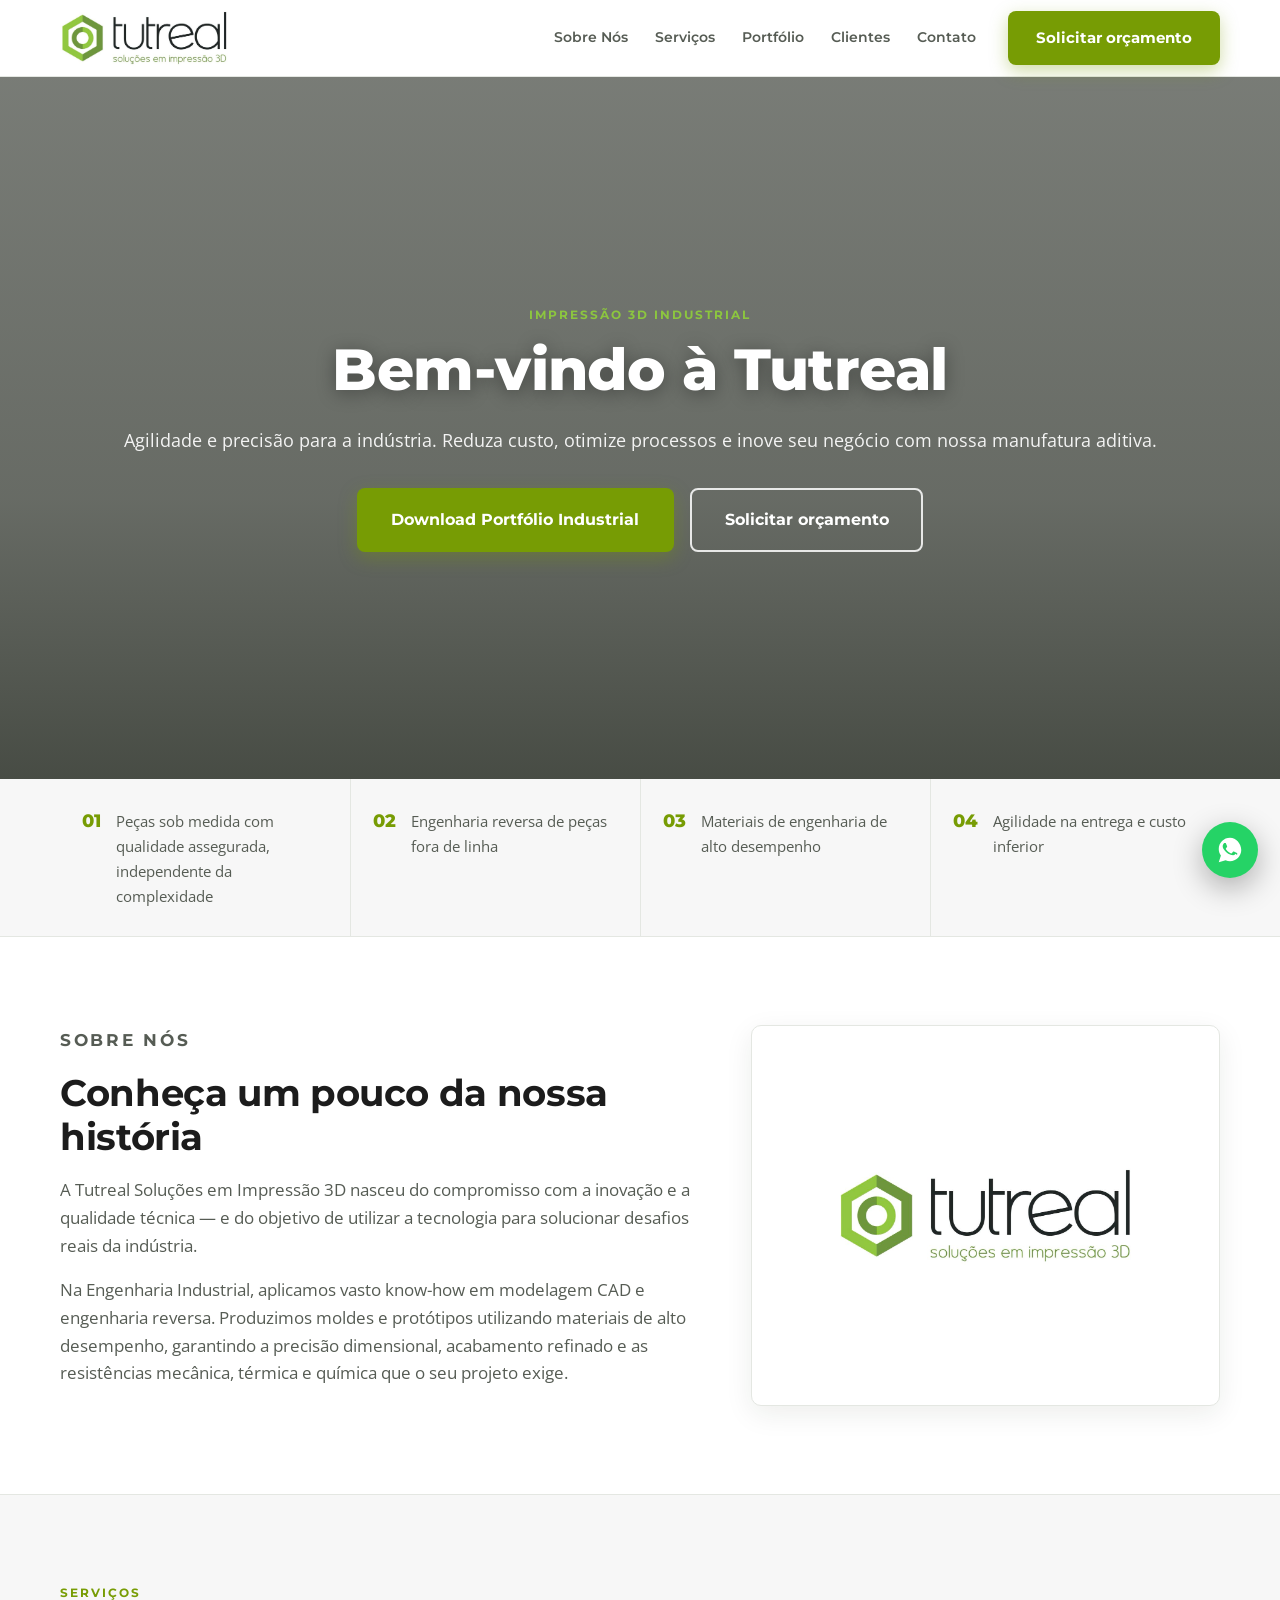
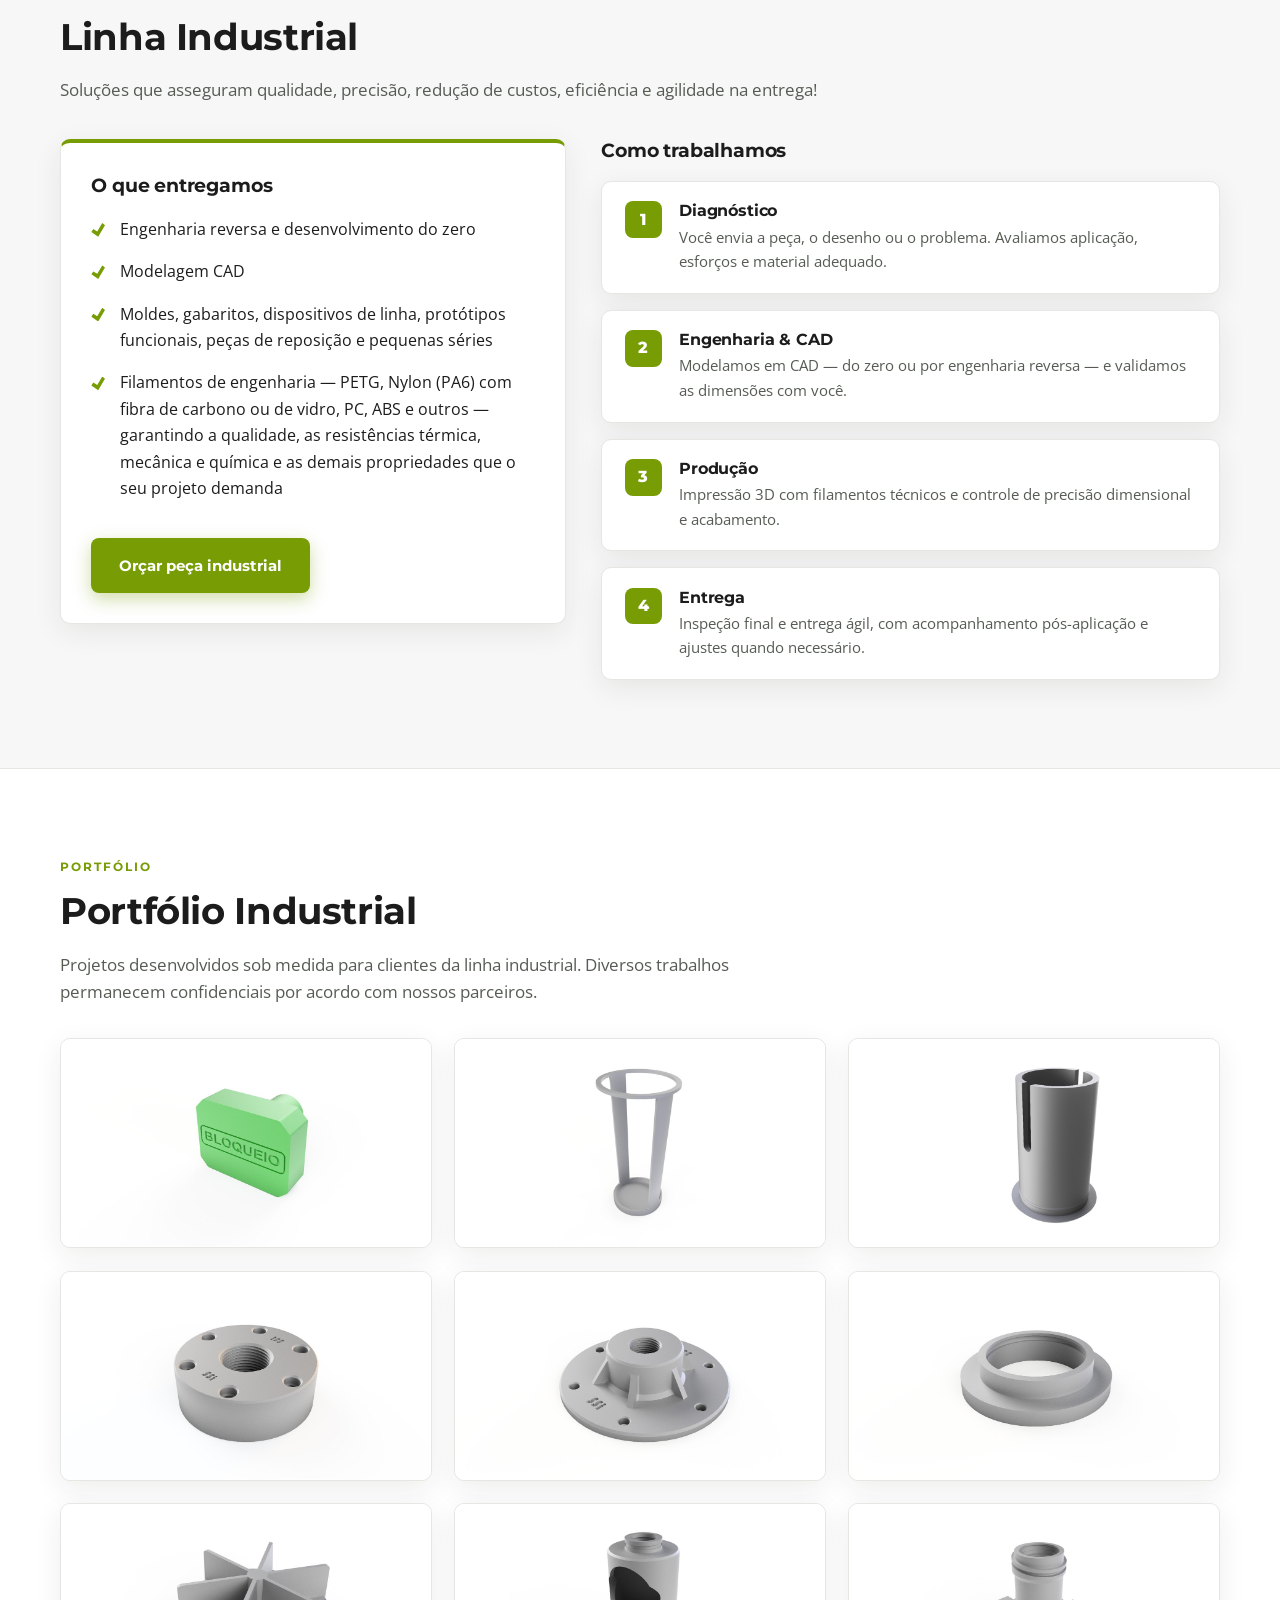
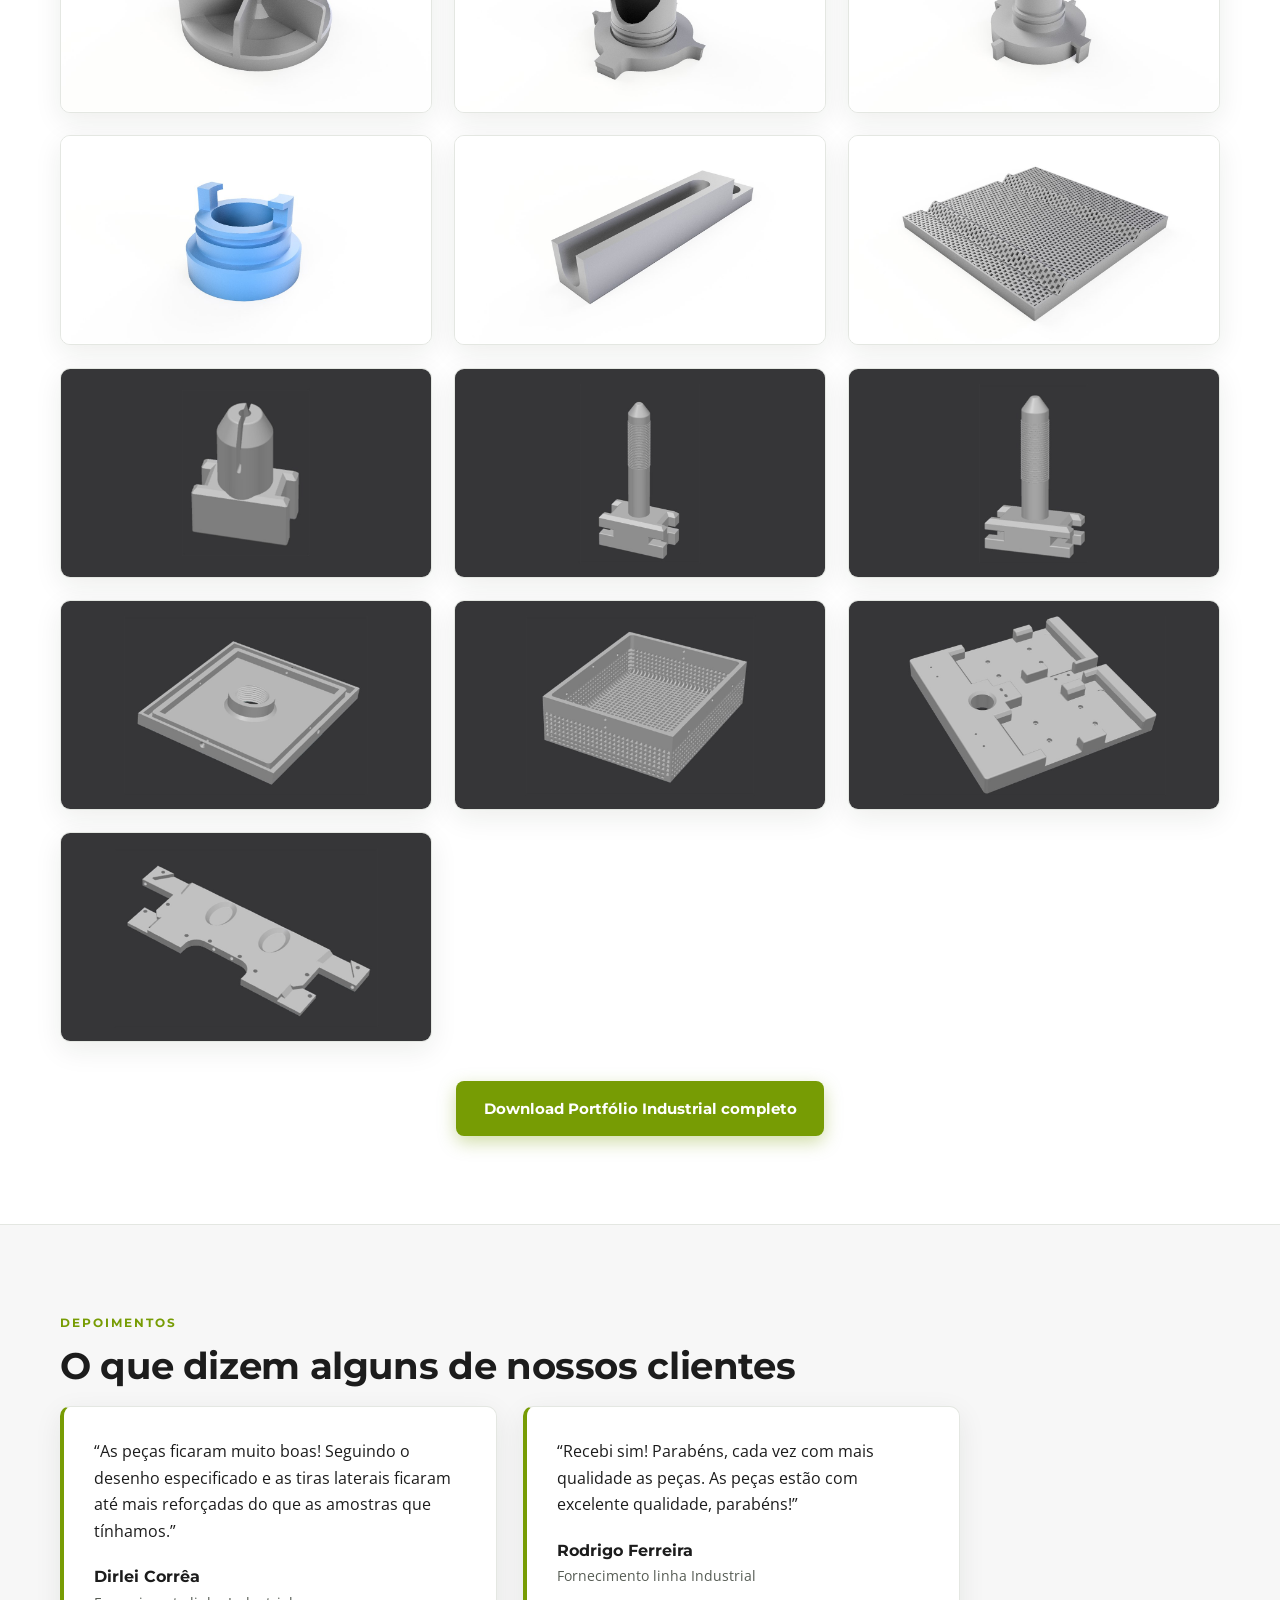
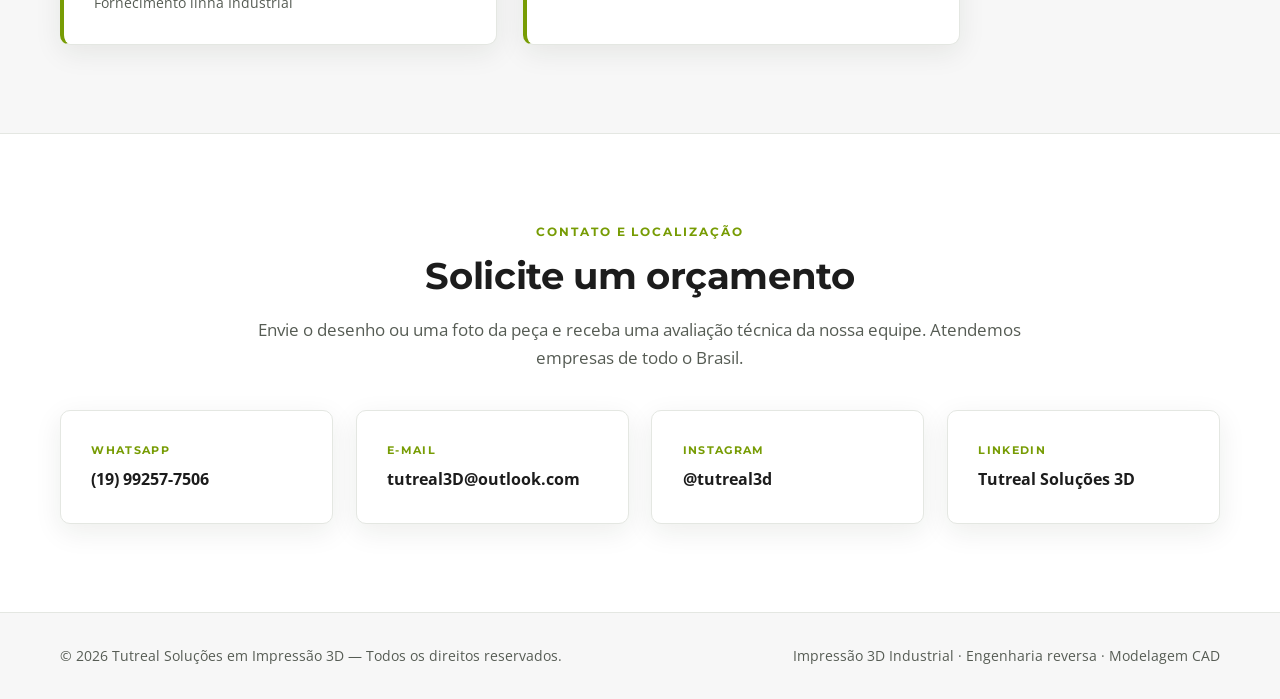
==== index.html @ 65551ccc "Site Tutreal - Impressao 3D Industrial Co-Authored-By: Claude Fable 5 <noreply@anthropic.com>" ====
<!DOCTYPE html>
<html lang="pt-BR">
<head>
  <meta charset="UTF-8">
  <meta name="viewport" content="width=device-width, initial-scale=1.0">
  <title>Tutreal — Soluções em Impressão 3D Industrial | Moldes, Protótipos e Engenharia Reversa</title>
  <meta name="description" content="Impressão 3D industrial de precisão: engenharia reversa, modelagem CAD, moldes e peças sob medida em materiais de alto desempenho. Qualidade, precisão, redução de custos, eficiência e agilidade na entrega.">
  <meta property="og:title" content="Tutreal — Soluções em Impressão 3D Industrial">
  <meta property="og:description" content="Engenharia reversa, modelagem CAD, moldes e peças técnicas sob medida em materiais de alto desempenho.">
  <meta property="og:type" content="website">
  <meta property="og:url" content="https://www.tutreal3d.com.br/">
  <link rel="preconnect" href="https://fonts.googleapis.com">
  <link rel="preconnect" href="https://fonts.gstatic.com" crossorigin>
  <link href="https://fonts.googleapis.com/css2?family=Montserrat:wght@500;600;700;800&family=Open+Sans:wght@400;500;600&display=swap" rel="stylesheet">
  <link rel="stylesheet" href="assets/css/style.css">
  <link rel="icon" type="image/svg+xml" href="assets/img/favicon.svg">
</head>
<body>

<header class="topbar" id="topo">
  <div class="container topbar-inner">
    <a href="#topo" class="brand" aria-label="Tutreal — início">
      <img class="brand-logo" src="assets/img/logo-tutreal-topo.jpg" alt="Tutreal — soluções em impressão 3D">
    </a>
    <nav class="nav" id="nav">
      <a href="#sobre">Sobre Nós</a>
      <a href="#servicos">Serviços</a>
      <a href="#portfolio">Portfólio</a>
      <a href="#depoimentos">Clientes</a>
      <a href="#contato">Contato</a>
    </nav>
    <a class="btn btn-accent topbar-cta" href="https://wa.me/5519992577506?text=Ol%C3%A1%2C%20vim%20pelo%20site%20da%20Tutreal%20e%20gostaria%20de%20um%20or%C3%A7amento%20para%20a%20linha%20industrial." target="_blank" rel="noopener">Solicitar orçamento</a>
    <button class="nav-toggle" id="navToggle" aria-label="Abrir menu"><span></span><span></span><span></span></button>
  </div>
</header>

<main>
  <!-- HERO com vídeo da impressora -->
  <section class="hero">
    <video class="hero-video" autoplay muted loop playsinline poster="">
      <source src="assets/video/impressora-3d.mp4" type="video/mp4">
    </video>
    <div class="hero-overlay"></div>
    <div class="container hero-content">
      <p class="eyebrow eyebrow-light">Impressão 3D Industrial</p>
      <h1>Bem-vindo à Tutreal</h1>
      <p class="lead lead-light">Agilidade e precisão para a indústria. Reduza custo, otimize processos e inove seu negócio com nossa manufatura aditiva.</p>
      <div class="hero-actions">
        <a class="btn btn-accent btn-lg" href="https://drive.google.com/file/d/17jAqUg_Wu3EEH11DgJoUwJnHV3_WI6jH/view" target="_blank" rel="noopener">Download Portfólio Industrial</a>
        <a class="btn btn-outline-light btn-lg" href="https://wa.me/5519992577506?text=Ol%C3%A1%2C%20vim%20pelo%20site%20da%20Tutreal%20e%20gostaria%20de%20um%20or%C3%A7amento%20para%20a%20linha%20industrial." target="_blank" rel="noopener">Solicitar orçamento</a>
      </div>
    </div>
  </section>

  <!-- FAIXA DE DIFERENCIAIS -->
  <section class="strip">
    <div class="container strip-grid">
      <div class="strip-item"><span class="strip-num">01</span><p>Peças sob medida com qualidade assegurada, independente da complexidade</p></div>
      <div class="strip-item"><span class="strip-num">02</span><p>Engenharia reversa de peças fora de linha</p></div>
      <div class="strip-item"><span class="strip-num">03</span><p>Materiais de engenharia de alto desempenho</p></div>
      <div class="strip-item"><span class="strip-num">04</span><p>Agilidade na entrega e custo inferior</p></div>
    </div>
  </section>

  <!-- SOBRE -->
  <section class="section" id="sobre">
    <div class="container about-grid">
      <div>
        <p class="eyebrow">Sobre Nós</p>
        <h2>Conheça um pouco da nossa história</h2>
        <p>A Tutreal Soluções em Impressão 3D nasceu do compromisso com a inovação e a qualidade técnica — e do objetivo de utilizar a tecnologia para solucionar desafios reais da indústria.</p>
        <p>Na Engenharia Industrial, aplicamos vasto know-how em modelagem CAD e engenharia reversa. Produzimos moldes e protótipos utilizando materiais de alto desempenho, garantindo a precisão dimensional, acabamento refinado e as resistências mecânica, térmica e química que o seu projeto exige.</p>
      </div>
      <div class="about-logo">
        <img src="assets/img/logo-tutreal.jpg" alt="Logotipo Tutreal — soluções em impressão 3D">
      </div>
    </div>
  </section>

  <!-- SERVIÇOS -->
  <section class="section section-alt" id="servicos">
    <div class="container">
      <p class="eyebrow">Serviços</p>
      <h2>Linha Industrial</h2>
      <p class="section-note">Soluções que asseguram qualidade, precisão, redução de custos, eficiência e agilidade na entrega!</p>
      <div class="services-grid">
        <article class="card">
          <h3>O que entregamos</h3>
          <ul class="check-list">
            <li>Engenharia reversa e desenvolvimento do zero</li>
            <li>Modelagem CAD</li>
            <li>Moldes, gabaritos, dispositivos de linha, protótipos funcionais, peças de reposição e pequenas séries</li>
            <li>Filamentos de engenharia — PETG, Nylon (PA6) com fibra de carbono ou de vidro, PC, ABS e outros — garantindo a qualidade, as resistências térmica, mecânica e química e as demais propriedades que o seu projeto demanda</li>
          </ul>
          <a class="btn btn-accent" href="https://wa.me/5519992577506?text=Ol%C3%A1%2C%20preciso%20de%20uma%20pe%C3%A7a%20t%C3%A9cnica%20para%20a%20ind%C3%BAstria." target="_blank" rel="noopener">Orçar peça industrial</a>
        </article>
        <div class="steps-col">
          <h3 class="steps-title">Como trabalhamos</h3>
          <ol class="steps">
            <li><span>1</span><div><h4>Diagnóstico</h4><p>Você envia a peça, o desenho ou o problema. Avaliamos aplicação, esforços e material adequado.</p></div></li>
            <li><span>2</span><div><h4>Engenharia &amp; CAD</h4><p>Modelamos em CAD — do zero ou por engenharia reversa — e validamos as dimensões com você.</p></div></li>
            <li><span>3</span><div><h4>Produção</h4><p>Impressão 3D com filamentos técnicos e controle de precisão dimensional e acabamento.</p></div></li>
            <li><span>4</span><div><h4>Entrega</h4><p>Inspeção final e entrega ágil, com acompanhamento pós-aplicação e ajustes quando necessário.</p></div></li>
          </ol>
        </div>
      </div>
    </div>
  </section>

  <!-- PORTFÓLIO -->
  <section class="section" id="portfolio">
    <div class="container">
      <p class="eyebrow">Portfólio</p>
      <h2>Portfólio Industrial</h2>
      <p class="section-note">Projetos desenvolvidos sob medida para clientes da linha industrial. Diversos trabalhos permanecem confidenciais por acordo com nossos parceiros.</p>
      <div class="gallery">
        <figure><img src="assets/img/peca-industrial-01.jpg" alt="Peça de bloqueio industrial produzida em impressão 3D"></figure>
        <figure><img src="assets/img/peca-industrial-02.jpg" alt="Coletor tubular produzido em impressão 3D"></figure>
        <figure><img src="assets/img/peca-industrial-03.jpg" alt="Isolante elétrico cilíndrico produzido em impressão 3D"></figure>
        <figure><img src="assets/img/peca-industrial-04.jpg" alt="Suporte flangeado com furação produzido em impressão 3D"></figure>
        <figure><img src="assets/img/peca-industrial-05.jpg" alt="Suporte flangeado com reforços estruturais produzido em impressão 3D"></figure>
        <figure><img src="assets/img/peca-industrial-06.jpg" alt="Bucha flangeada produzida em impressão 3D"></figure>
        <figure><img src="assets/img/peca-industrial-07.jpg" alt="Rotor de seis pás produzido em impressão 3D"></figure>
        <figure><img src="assets/img/peca-industrial-08.jpg" alt="Corpo cilíndrico com janela técnica produzido em impressão 3D"></figure>
        <figure><img src="assets/img/peca-industrial-09.jpg" alt="Adaptador com travas de encaixe produzido em impressão 3D"></figure>
        <figure><img src="assets/img/peca-industrial-10.jpg" alt="Adaptador com travas de encaixe em cor personalizada produzido em impressão 3D"></figure>
        <figure><img src="assets/img/peca-industrial-11.jpg" alt="Suporte de sensor com rasgo oblongo produzido em impressão 3D"></figure>
        <figure><img src="assets/img/peca-industrial-12.jpg" alt="Molde de grelha perfurada produzido em impressão 3D"></figure>
        <figure><img src="assets/img/peca-industrial-13.jpg" alt="Pino guia com base de encaixe produzido em impressão 3D"></figure>
        <figure><img src="assets/img/peca-industrial-14.jpg" alt="Pino roscado com base de fixação produzido em impressão 3D"></figure>
        <figure><img src="assets/img/peca-industrial-15.jpg" alt="Pino roscado compacto com base de fixação produzido em impressão 3D"></figure>
        <figure><img src="assets/img/peca-industrial-16.jpg" alt="Molde de caixa com bocal roscado central produzido em impressão 3D"></figure>
        <figure><img src="assets/img/peca-industrial-17.jpg" alt="Caixa técnica perfurada produzida em impressão 3D"></figure>
        <figure><img src="assets/img/peca-industrial-18.jpg" alt="Base técnica com furações e rebaixos produzida em impressão 3D"></figure>
        <figure><img src="assets/img/peca-industrial-19.jpg" alt="Placa de molde com cavidades produzida em impressão 3D"></figure>
      </div>
      <div class="portfolio-cta">
        <a class="btn btn-accent" href="https://drive.google.com/file/d/17jAqUg_Wu3EEH11DgJoUwJnHV3_WI6jH/view" target="_blank" rel="noopener">Download Portfólio Industrial completo</a>
      </div>
    </div>
  </section>

  <!-- DEPOIMENTOS -->
  <section class="section section-alt" id="depoimentos">
    <div class="container">
      <p class="eyebrow">Depoimentos</p>
      <h2>O que dizem alguns de nossos clientes</h2>
      <div class="quotes">
        <blockquote class="card">
          <p>“As peças ficaram muito boas! Seguindo o desenho especificado e as tiras laterais ficaram até mais reforçadas do que as amostras que tínhamos.”</p>
          <footer><strong>Dirlei Corrêa</strong><span>Fornecimento linha Industrial</span></footer>
        </blockquote>
        <blockquote class="card">
          <p>“Recebi sim! Parabéns, cada vez com mais qualidade as peças. As peças estão com excelente qualidade, parabéns!”</p>
          <footer><strong>Rodrigo Ferreira</strong><span>Fornecimento linha Industrial</span></footer>
        </blockquote>
      </div>
    </div>
  </section>

  <!-- CONTATO -->
  <section class="section section-contact" id="contato">
    <div class="container">
      <p class="eyebrow">Contato e Localização</p>
      <h2>Solicite um orçamento</h2>
      <p class="section-note">Envie o desenho ou uma foto da peça e receba uma avaliação técnica da nossa equipe. Atendemos empresas de todo o Brasil.</p>
      <div class="contact-grid">
        <a class="contact-card card" href="https://wa.me/5519992577506?text=Ol%C3%A1%2C%20vim%20pelo%20site%20da%20Tutreal%20e%20gostaria%20de%20um%20or%C3%A7amento." target="_blank" rel="noopener">
          <span class="contact-label">WhatsApp</span>
          <strong>(19) 99257-7506</strong>
        </a>
        <a class="contact-card card" href="mailto:tutreal3D@outlook.com">
          <span class="contact-label">E-mail</span>
          <strong>tutreal3D@outlook.com</strong>
        </a>
        <a class="contact-card card" href="https://www.instagram.com/tutreal3d" target="_blank" rel="noopener">
          <span class="contact-label">Instagram</span>
          <strong>@tutreal3d</strong>
        </a>
        <a class="contact-card card" href="https://www.linkedin.com/company/107644972/" target="_blank" rel="noopener">
          <span class="contact-label">LinkedIn</span>
          <strong>Tutreal Soluções 3D</strong>
        </a>
      </div>
    </div>
  </section>
</main>

<footer class="footer">
  <div class="container footer-inner">
    <p>© <span id="year"></span> Tutreal Soluções em Impressão 3D — Todos os direitos reservados.</p>
    <p>Impressão 3D Industrial · Engenharia reversa · Modelagem CAD</p>
  </div>
</footer>

<a class="wa-float" href="https://wa.me/5519992577506?text=Ol%C3%A1%2C%20vim%20pelo%20site%20da%20Tutreal%20e%20gostaria%20de%20um%20or%C3%A7amento." target="_blank" rel="noopener" aria-label="Conversar no WhatsApp">
  <svg viewBox="0 0 32 32" aria-hidden="true"><path d="M16 3C9.4 3 4 8.3 4 14.9c0 2.6.8 5 2.3 7L4 29l7.3-2.2c1.5.8 3.1 1.2 4.7 1.2 6.6 0 12-5.3 12-11.9S22.6 3 16 3zm5.9 16.9c-.3.8-1.5 1.5-2.4 1.6-.6.1-1.4.2-4.1-.9-3.4-1.4-5.6-4.9-5.8-5.1-.2-.2-1.4-1.9-1.4-3.6s.9-2.5 1.2-2.9c.3-.3.7-.4.9-.4h.7c.2 0 .5-.1.8.6l1.1 2.7c.1.2.2.4 0 .7l-.5.7-.6.7c-.2.2-.4.4-.2.8.2.4 1 1.7 2.2 2.7 1.5 1.4 2.8 1.8 3.2 2 .4.2.6.2.9-.1l1.3-1.5c.3-.4.6-.3.9-.2l2.8 1.3c.4.2.7.3.8.5.1.2.1.9-.2 1.7z" fill="currentColor"/></svg>
</a>

<script>
  // Fallback para navegadores que bloqueiam ou atrasam o autoplay do vídeo de fundo
  (() => {
    const v = document.querySelector('.hero-video');
    if (!v) return;
    const tryPlay = () => { if (v.paused) v.play().catch(() => {}); };
    tryPlay();
    v.addEventListener('loadeddata', tryPlay);
    document.addEventListener('click', tryPlay, { once: true });
    document.addEventListener('scroll', tryPlay, { once: true });
  })();
</script>
<script src="assets/js/main.js"></script>
</body>
</html>
---- assets/css/style.css ----
/* ===== Tutreal — identidade clara, fiel ao site original ===== */
:root {
  --bg: #ffffff;
  --surface: #f7f7f7;
  --line: #e4e7e2;
  --text: #1c1c1c;
  --muted: #565c54;
  --accent: #779c04;
  --accent-strong: #8cc63f;
  --accent-dark: #5c7a03;
  --accent-ink: #ffffff;
  --radius: 10px;
  --shadow: 0 8px 28px rgba(28, 40, 10, 0.08);
  --font-head: "Montserrat", system-ui, sans-serif;
  --font-body: "Open Sans", system-ui, sans-serif;
}

* { margin: 0; padding: 0; box-sizing: border-box; }
html { scroll-behavior: smooth; }
body {
  font-family: var(--font-body);
  background: var(--bg);
  color: var(--text);
  line-height: 1.65;
  -webkit-font-smoothing: antialiased;
}
img { max-width: 100%; display: block; }
a { color: inherit; text-decoration: none; }

.container { width: min(1160px, 92%); margin: 0 auto; }

h1, h2, h3, h4 { font-family: var(--font-head); line-height: 1.18; letter-spacing: -0.01em; }
h1 { font-size: clamp(2.3rem, 5vw, 3.6rem); font-weight: 800; }
h2 { font-size: clamp(1.6rem, 3vw, 2.3rem); font-weight: 700; margin-bottom: 0.5em; }
h3 { font-size: 1.2rem; font-weight: 700; }
h4 { font-size: 1.02rem; font-weight: 700; }

.eyebrow {
  font-family: var(--font-head);
  text-transform: uppercase;
  letter-spacing: 0.16em;
  font-size: 0.78rem;
  font-weight: 700;
  color: var(--accent);
  margin-bottom: 0.9em;
}
.eyebrow-light { color: var(--accent-strong); }
.lead { font-size: 1.15rem; color: var(--muted); margin: 1.1em 0 1.8em; max-width: 36em; }
.lead-light { color: rgba(255, 255, 255, 0.92); margin-inline: auto; max-width: none; }
.section-note { color: var(--muted); max-width: 46em; margin-bottom: 2rem; font-size: 1.05rem; }

/* ===== Botões ===== */
.btn {
  display: inline-block;
  font-family: var(--font-head);
  font-weight: 700;
  font-size: 0.95rem;
  padding: 0.85em 1.7em;
  border-radius: 8px;
  border: 2px solid transparent;
  transition: transform 0.15s ease, background 0.2s ease, border-color 0.2s ease, box-shadow 0.2s ease;
}
.btn:hover { transform: translateY(-2px); }
.btn-lg { font-size: 1.02rem; padding: 1em 2em; }
.btn-accent { background: var(--accent); color: var(--accent-ink); box-shadow: 0 6px 18px rgba(119, 156, 4, 0.35); }
.btn-accent:hover { background: var(--accent-dark); }
.btn-outline-light { border-color: rgba(255, 255, 255, 0.85); color: #fff; }
.btn-outline-light:hover { background: rgba(255, 255, 255, 0.14); }

/* ===== Topbar ===== */
.topbar {
  position: sticky; top: 0; z-index: 50;
  background: rgba(255, 255, 255, 0.96);
  backdrop-filter: blur(10px);
  border-bottom: 1px solid var(--line);
}
.topbar-inner { display: flex; align-items: center; gap: 2rem; height: 76px; }
.brand { display: flex; align-items: center; }
.brand-logo { height: 56px; width: auto; }
.nav { display: flex; gap: 1.7rem; margin-left: auto; }
.nav a {
  font-family: var(--font-head);
  font-size: 0.9rem; font-weight: 600; color: var(--muted);
  transition: color 0.2s ease;
}
.nav a:hover { color: var(--accent); }
.topbar-cta { flex: none; }
.nav-toggle { display: none; }

/* ===== Hero com vídeo ===== */
.hero {
  position: relative;
  min-height: clamp(520px, 78vh, 720px);
  display: grid;
  align-items: center;
  overflow: hidden;
  text-align: center;
  color: #fff;
}
.hero-video {
  position: absolute; inset: 0;
  width: 100%; height: 100%;
  object-fit: cover;
}
.hero-overlay {
  position: absolute; inset: 0;
  background: linear-gradient(180deg, rgba(10, 16, 6, 0.55) 0%, rgba(10, 16, 6, 0.62) 60%, rgba(10, 16, 6, 0.75) 100%);
}
.hero-content { position: relative; z-index: 1; padding: 5rem 0; }
.hero-content h1 { text-shadow: 0 3px 18px rgba(0, 0, 0, 0.35); }
.hero-slogan {
  font-family: var(--font-head);
  font-size: clamp(1.1rem, 2.2vw, 1.45rem);
  font-weight: 600;
  color: var(--accent-strong);
  margin-top: 0.5em;
  text-shadow: 0 2px 12px rgba(0, 0, 0, 0.4);
}
.hero-actions { display: flex; gap: 1rem; flex-wrap: wrap; justify-content: center; margin-top: 0.6rem; }

/* ===== Faixa de diferenciais ===== */
.strip { border-bottom: 1px solid var(--line); background: var(--surface); }
.strip-grid { display: grid; grid-template-columns: repeat(4, 1fr); }
.strip-item {
  padding: 1.7rem 1.4rem; display: flex; gap: 0.9rem; align-items: baseline;
}
.strip-item + .strip-item { border-left: 1px solid var(--line); }
.strip-num { font-family: var(--font-head); font-weight: 800; color: var(--accent); font-size: 1.15rem; }
.strip-item p { font-size: 0.94rem; color: var(--muted); }

/* ===== Seções ===== */
.section { padding: clamp(3.5rem, 7vw, 5.5rem) 0; }
.section-alt { background: var(--surface); border-block: 1px solid var(--line); }

/* ===== Cards ===== */
.card {
  background: #fff; border: 1px solid var(--line);
  border-radius: var(--radius); padding: 1.9rem;
  box-shadow: var(--shadow);
}

/* ===== Sobre ===== */
.about-grid { display: grid; grid-template-columns: 1.15fr 0.85fr; gap: 3.5rem; align-items: center; }
.about-grid p { color: var(--muted); margin-bottom: 1em; max-width: 38em; font-size: 1.05rem; }
.about-logo {
  display: grid; place-items: center; padding: 2.5rem;
  background: #fff; border: 1px solid var(--line);
  border-radius: var(--radius); box-shadow: var(--shadow);
}

/* ===== Serviços ===== */
.services-grid { display: grid; grid-template-columns: 0.9fr 1.1fr; gap: 2.2rem; margin-top: 2.2rem; align-items: start; }
.services-grid .card { border-top: 4px solid var(--accent); }
.services-grid .card h3 { margin-bottom: 0.6em; }
.check-list { list-style: none; margin: 0.6rem 0 0.4rem; }
.check-list li {
  padding: 0.5em 0 0.5em 1.8em; position: relative; font-size: 1rem;
}
.check-list li::before {
  content: ""; position: absolute; left: 0; top: 0.95em;
  width: 0.85em; height: 0.85em;
  background: var(--accent);
  clip-path: polygon(14% 44%, 0 65%, 50% 100%, 100% 16%, 80% 0%, 43% 62%);
}
.services-grid .btn { margin-top: 1.4rem; }

.steps-title { margin-bottom: 1.2rem; }
.steps { list-style: none; display: grid; gap: 1rem; }
.steps li {
  display: flex; gap: 1.1rem; align-items: flex-start;
  background: #fff; border: 1px solid var(--line);
  border-radius: var(--radius); padding: 1.2rem 1.4rem;
  box-shadow: var(--shadow);
}
.steps li span {
  display: inline-grid; place-items: center; flex: none;
  width: 2.3em; height: 2.3em; border-radius: 8px;
  background: var(--accent); color: var(--accent-ink);
  font-family: var(--font-head); font-weight: 800;
}
.steps h4 { margin-bottom: 0.25em; }
.steps p { font-size: 0.93rem; color: var(--muted); }

/* ===== Portfólio ===== */
.gallery { display: grid; grid-template-columns: repeat(3, 1fr); gap: 1.4rem; }
.gallery figure {
  background: #fff; border-radius: var(--radius);
  overflow: hidden; border: 1px solid var(--line);
  box-shadow: var(--shadow);
  transition: transform 0.2s ease, box-shadow 0.2s ease;
}
.gallery figure:hover { transform: translateY(-4px); box-shadow: 0 18px 44px rgba(28, 40, 10, 0.16); }
.gallery img { width: 100%; aspect-ratio: 16/9; object-fit: cover; }
.portfolio-cta { text-align: center; margin-top: 2.4rem; }

/* ===== Depoimentos ===== */
.quotes { display: grid; grid-template-columns: repeat(2, 1fr); gap: 1.6rem; max-width: 900px; }
.quotes p { font-size: 1.02rem; color: var(--text); }
.quotes footer { margin-top: 1.2rem; display: flex; flex-direction: column; }
.quotes footer strong { font-family: var(--font-head); }
.quotes footer span { color: var(--muted); font-size: 0.88rem; }
.quotes .card { border-left: 4px solid var(--accent); }

/* ===== Contato ===== */
.section-contact { text-align: center; }
.section-contact .section-note { margin-inline: auto; }
.contact-grid {
  display: grid; grid-template-columns: repeat(4, 1fr);
  gap: 1.4rem; margin-top: 2.4rem; text-align: left;
}
.contact-card { display: flex; flex-direction: column; gap: 0.4rem; transition: border-color 0.2s ease, transform 0.15s ease; }
.contact-card:hover { border-color: var(--accent); transform: translateY(-3px); }
.contact-label {
  font-family: var(--font-head); text-transform: uppercase;
  letter-spacing: 0.12em; font-size: 0.7rem; color: var(--accent); font-weight: 700;
}
.contact-card strong { font-size: 1rem; word-break: break-word; }

/* ===== Footer ===== */
.footer { border-top: 1px solid var(--line); padding: 2rem 0; background: var(--surface); }
.footer-inner {
  display: flex; justify-content: space-between; gap: 1rem; flex-wrap: wrap;
  color: var(--muted); font-size: 0.85rem;
}

/* ===== WhatsApp flutuante ===== */
.wa-float {
  position: fixed; right: 1.4rem; bottom: 1.4rem; z-index: 60;
  width: 56px; height: 56px; border-radius: 50%;
  background: #25d366; color: #fff;
  display: grid; place-items: center;
  box-shadow: 0 10px 30px rgba(0, 0, 0, 0.3);
  transition: transform 0.15s ease;
}
.wa-float:hover { transform: scale(1.08); }
.wa-float svg { width: 30px; height: 30px; }

/* ===== Reveal ===== */
.reveal { opacity: 0; transform: translateY(18px); transition: opacity 0.55s ease, transform 0.55s ease; }
.reveal.visible { opacity: 1; transform: none; }

/* ===== Responsivo ===== */
@media (max-width: 1080px) {
  .topbar-cta { display: none; }
}
@media (max-width: 960px) {
  .about-grid { grid-template-columns: 1fr; gap: 2rem; }
  .services-grid { grid-template-columns: 1fr; }
  .contact-grid { grid-template-columns: repeat(2, 1fr); }
  .gallery { grid-template-columns: repeat(2, 1fr); }
  .quotes { grid-template-columns: 1fr; }
  .strip-grid { grid-template-columns: repeat(2, 1fr); }
  .strip-item:nth-child(odd) { border-left: none; }
  .strip-item:nth-child(n+3) { border-top: 1px solid var(--line); }
}
@media (max-width: 760px) {
  .nav {
    position: fixed; inset: 76px 0 auto 0;
    background: #fff; border-bottom: 1px solid var(--line);
    flex-direction: column; padding: 1.4rem 6%;
    transform: translateY(-130%); transition: transform 0.25s ease;
  }
  .nav.open { transform: none; }
  .nav-toggle {
    display: flex; flex-direction: column; gap: 5px;
    margin-left: auto; background: none; border: none; cursor: pointer; padding: 8px;
  }
  .nav-toggle span { width: 22px; height: 2px; background: var(--text); }
  .gallery, .contact-grid { grid-template-columns: 1fr; }
  .brand-logo { height: 44px; }
}
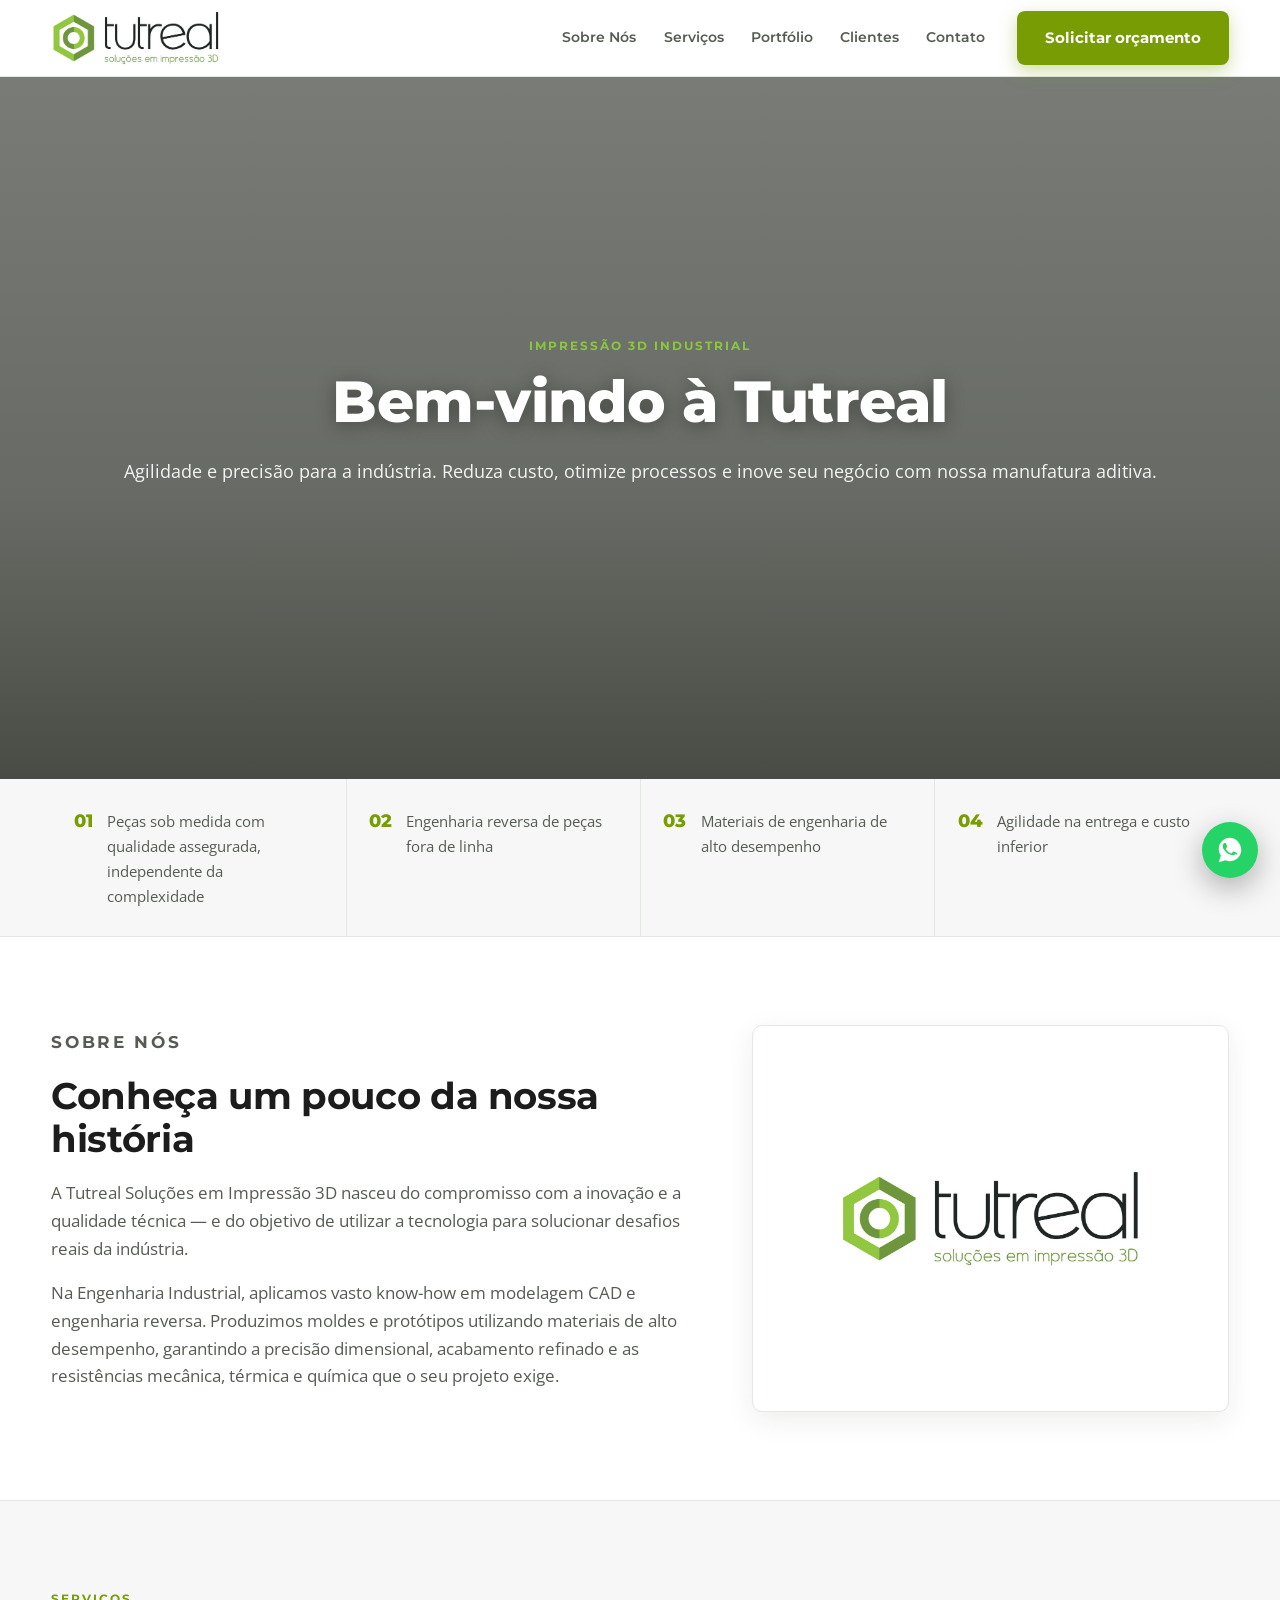
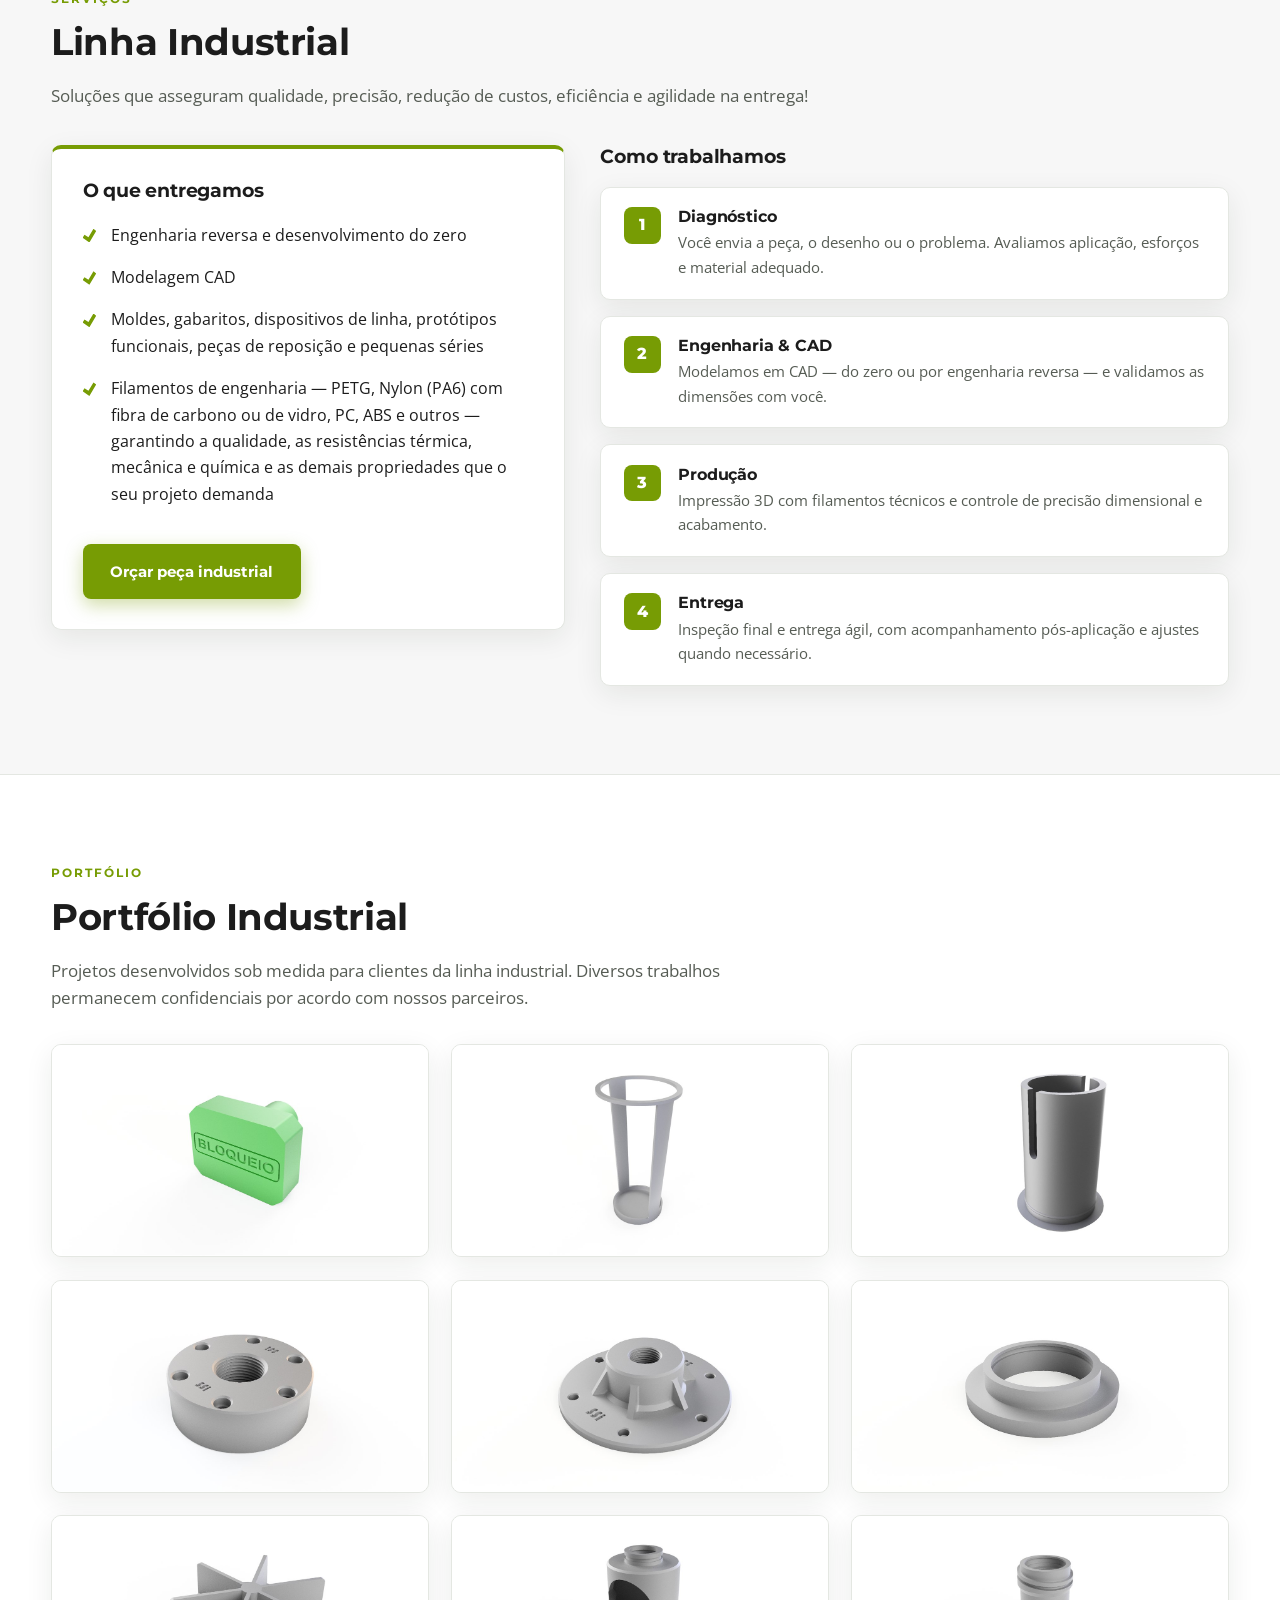
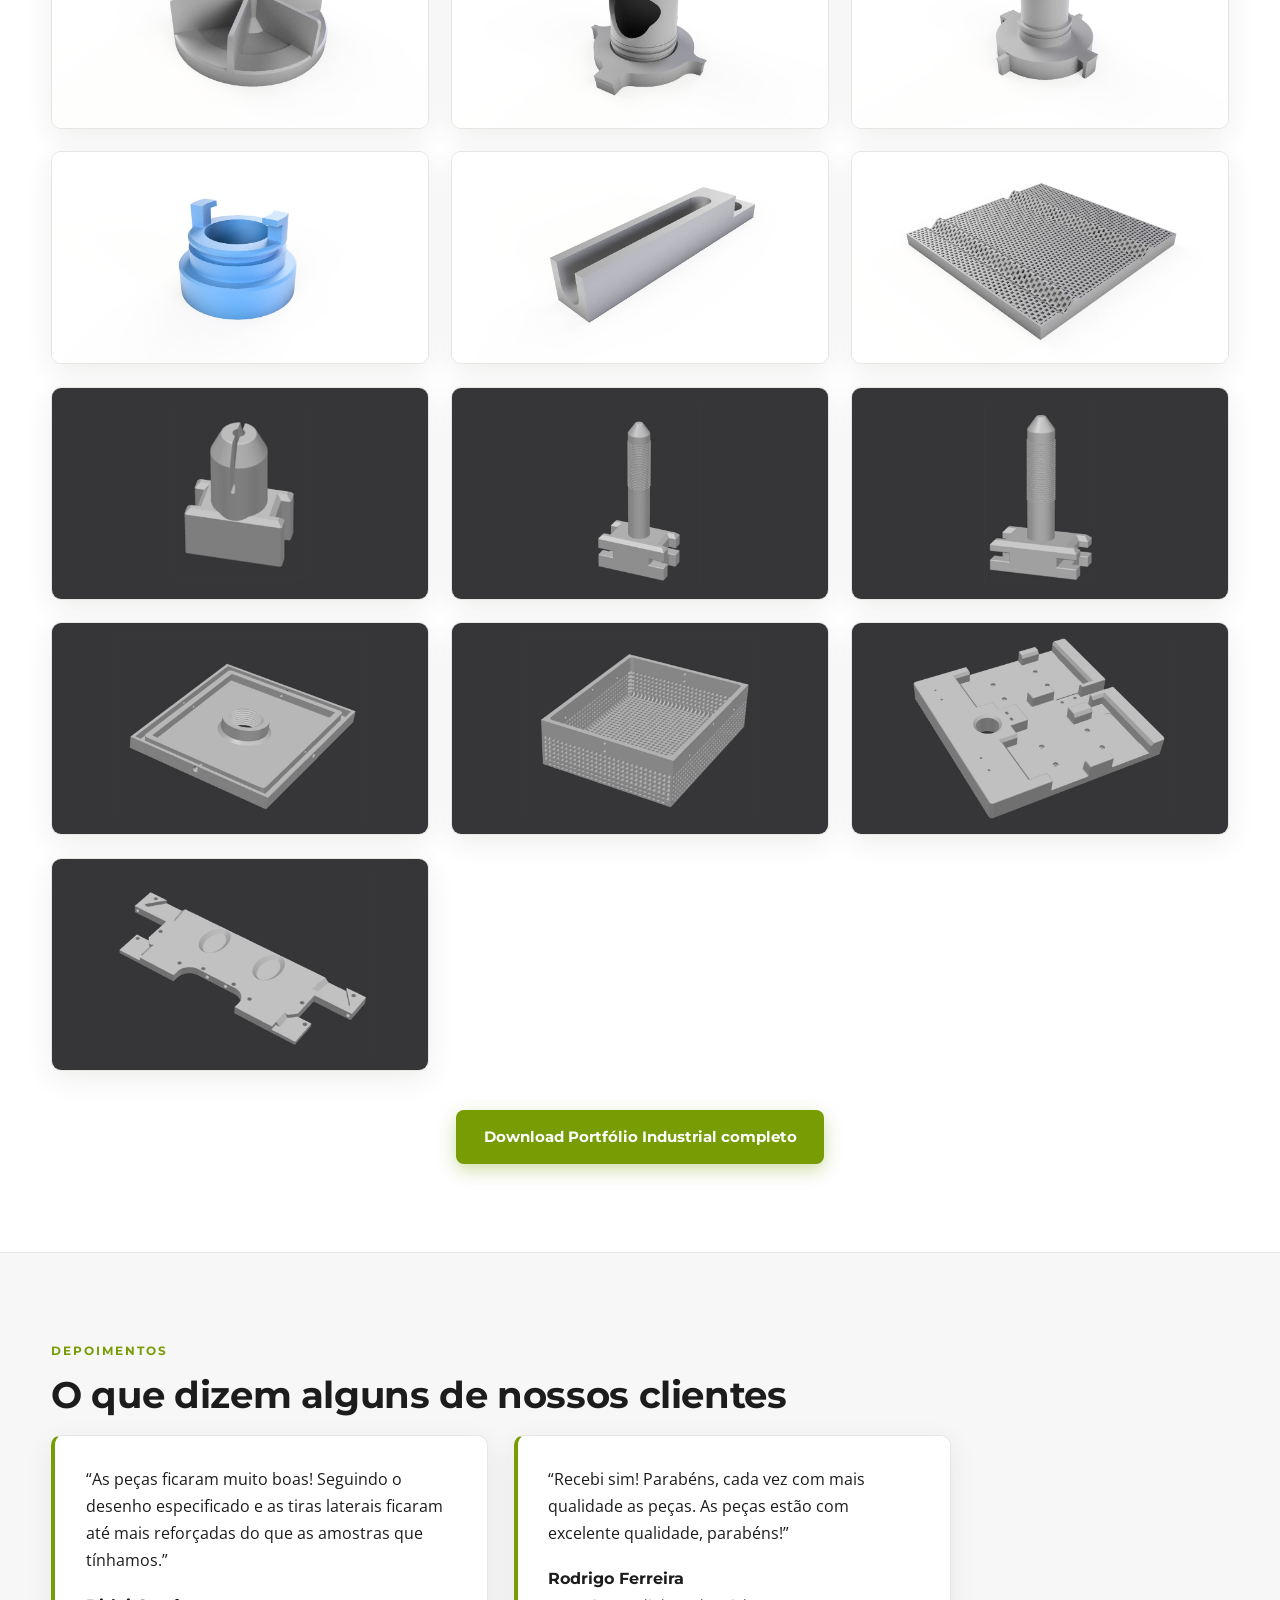
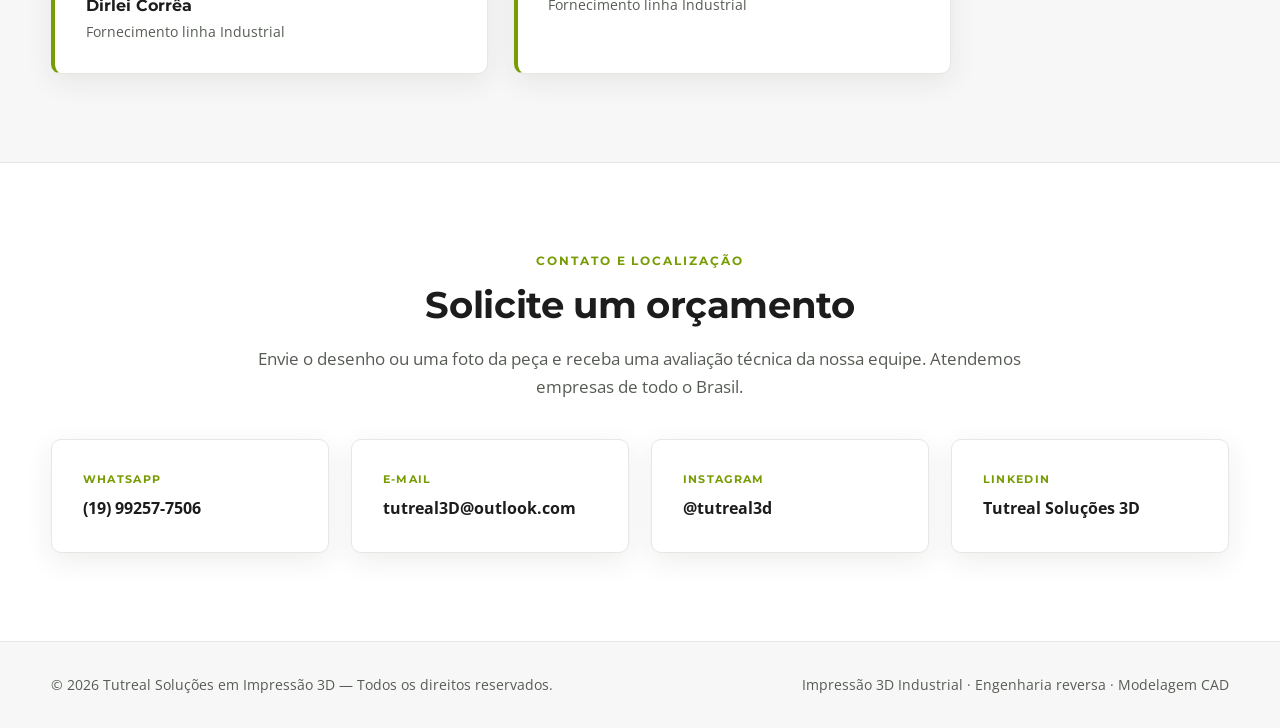
==== commit b1ab2b0c: "Remove botoes de acao da capa inicial Co-Authored-By: Claude Fable 5 <noreply@anthropic.com>" ====
--- a/index.html
+++ b/index.html
@@ -45,10 +45,6 @@
       <p class="eyebrow eyebrow-light">Impressão 3D Industrial</p>
       <h1>Bem-vindo à Tutreal</h1>
       <p class="lead lead-light">Agilidade e precisão para a indústria. Reduza custo, otimize processos e inove seu negócio com nossa manufatura aditiva.</p>
-      <div class="hero-actions">
-        <a class="btn btn-accent btn-lg" href="https://drive.google.com/file/d/17jAqUg_Wu3EEH11DgJoUwJnHV3_WI6jH/view" target="_blank" rel="noopener">Download Portfólio Industrial</a>
-        <a class="btn btn-outline-light btn-lg" href="https://wa.me/5519992577506?text=Ol%C3%A1%2C%20vim%20pelo%20site%20da%20Tutreal%20e%20gostaria%20de%20um%20or%C3%A7amento%20para%20a%20linha%20industrial." target="_blank" rel="noopener">Solicitar orçamento</a>
-      </div>
     </div>
   </section>
 
--- a/assets/css/style.css
+++ b/assets/css/style.css
@@ -27,7 +27,7 @@
 img { max-width: 100%; display: block; }
 a { color: inherit; text-decoration: none; }
 
-.container { width: min(1160px, 92%); margin: 0 auto; }
+.container { width: min(1280px, 92%); margin: 0 auto; }
 
 h1, h2, h3, h4 { font-family: var(--font-head); line-height: 1.18; letter-spacing: -0.01em; }
 h1 { font-size: clamp(2.3rem, 5vw, 3.6rem); font-weight: 800; }
@@ -240,6 +240,14 @@
 .reveal.visible { opacity: 1; transform: none; }
 
 /* ===== Responsivo ===== */
+/* Telas grandes (monitores Full HD+): conteúdo mais largo e tipografia maior */
+@media (min-width: 1600px) {
+  html { font-size: 18px; }
+  .container { width: min(1440px, 90%); }
+  .brand-logo { height: 62px; }
+  .topbar-inner { height: 84px; }
+  .hero { min-height: clamp(560px, 82vh, 860px); }
+}
 @media (max-width: 1080px) {
   .topbar-cta { display: none; }
 }
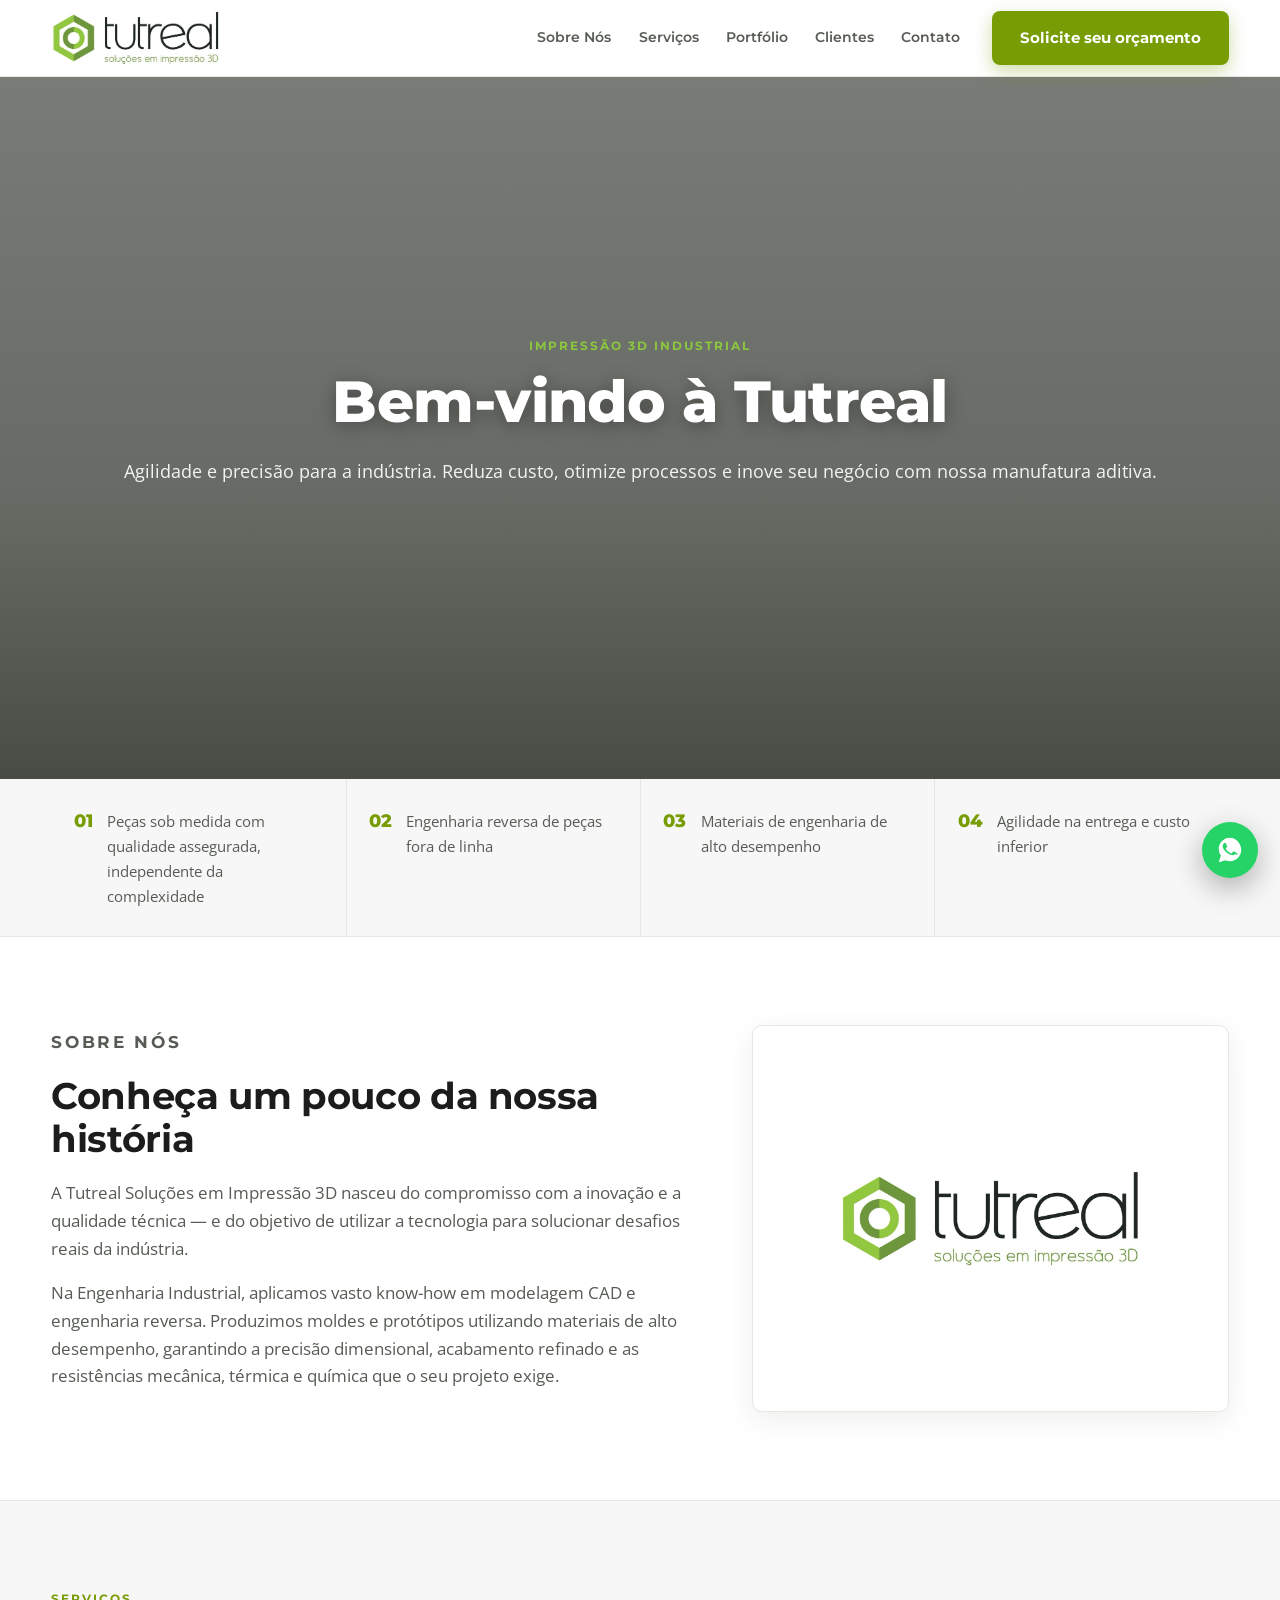
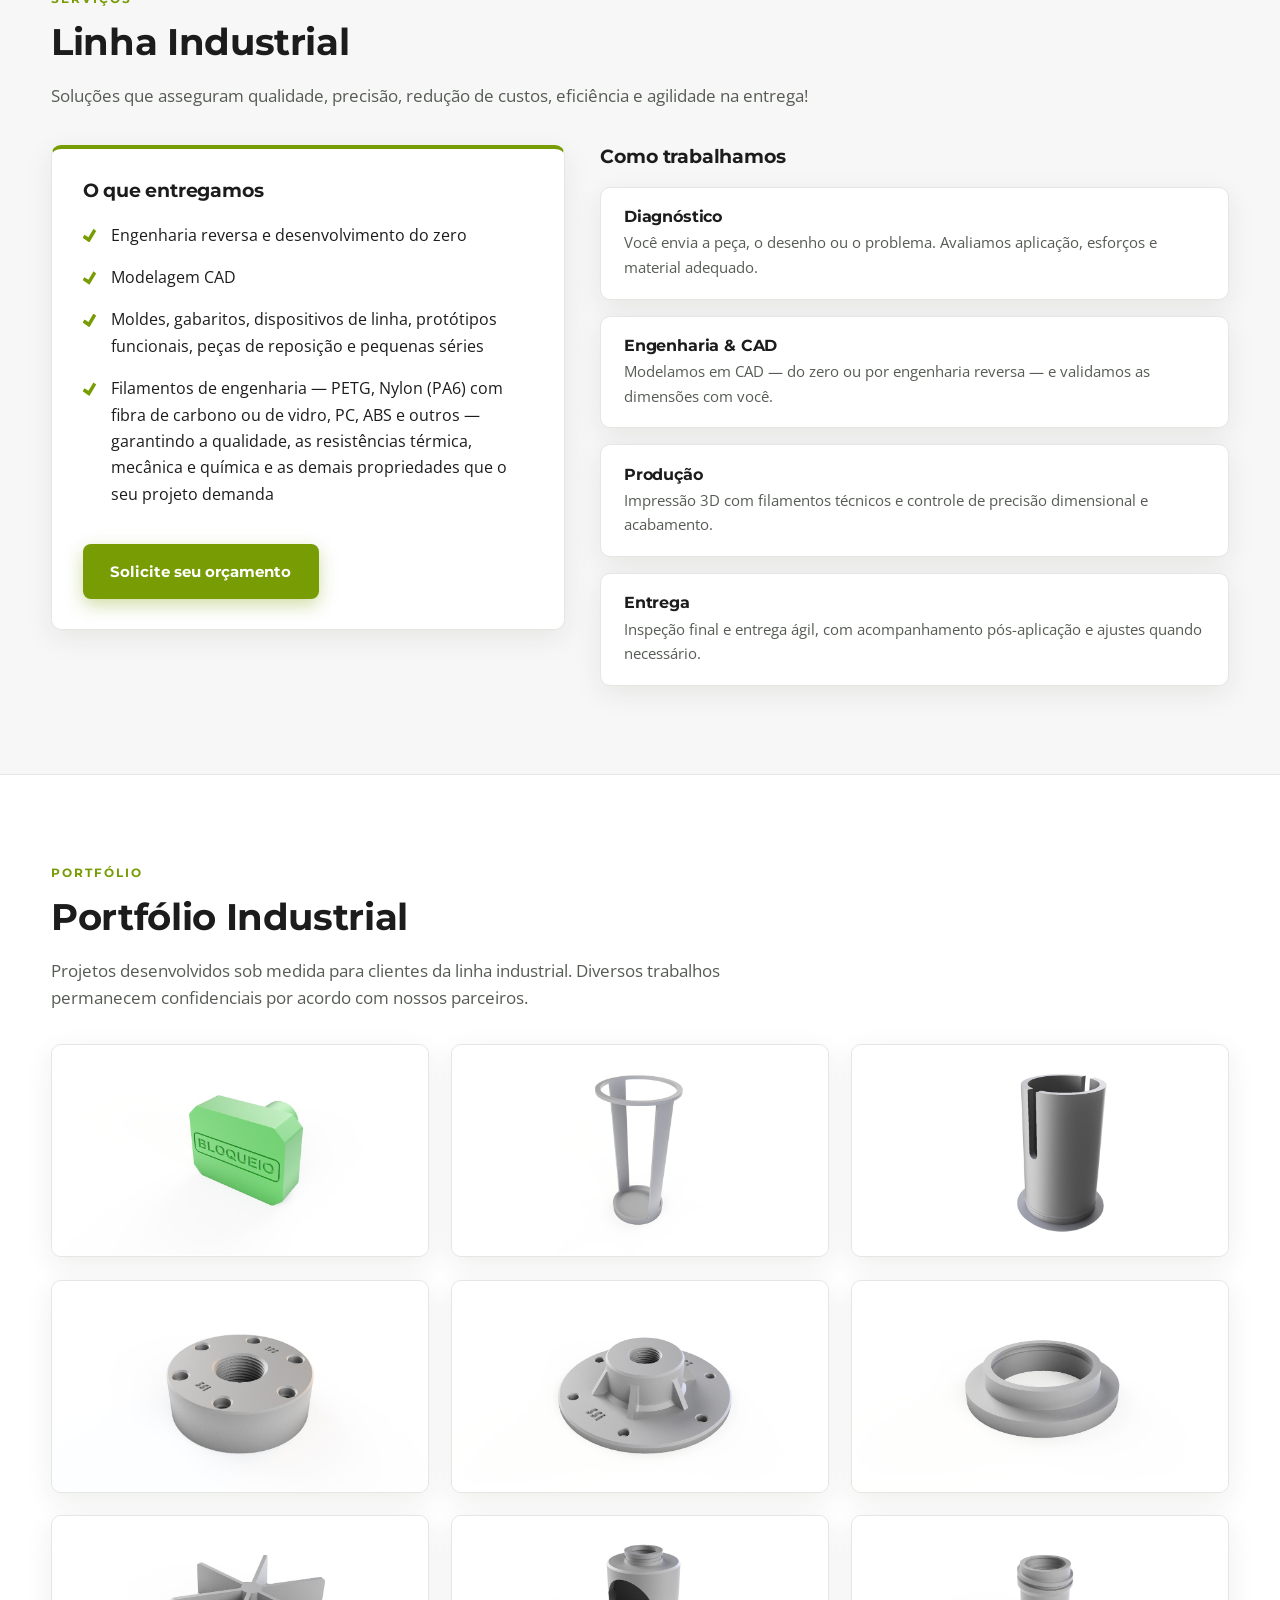
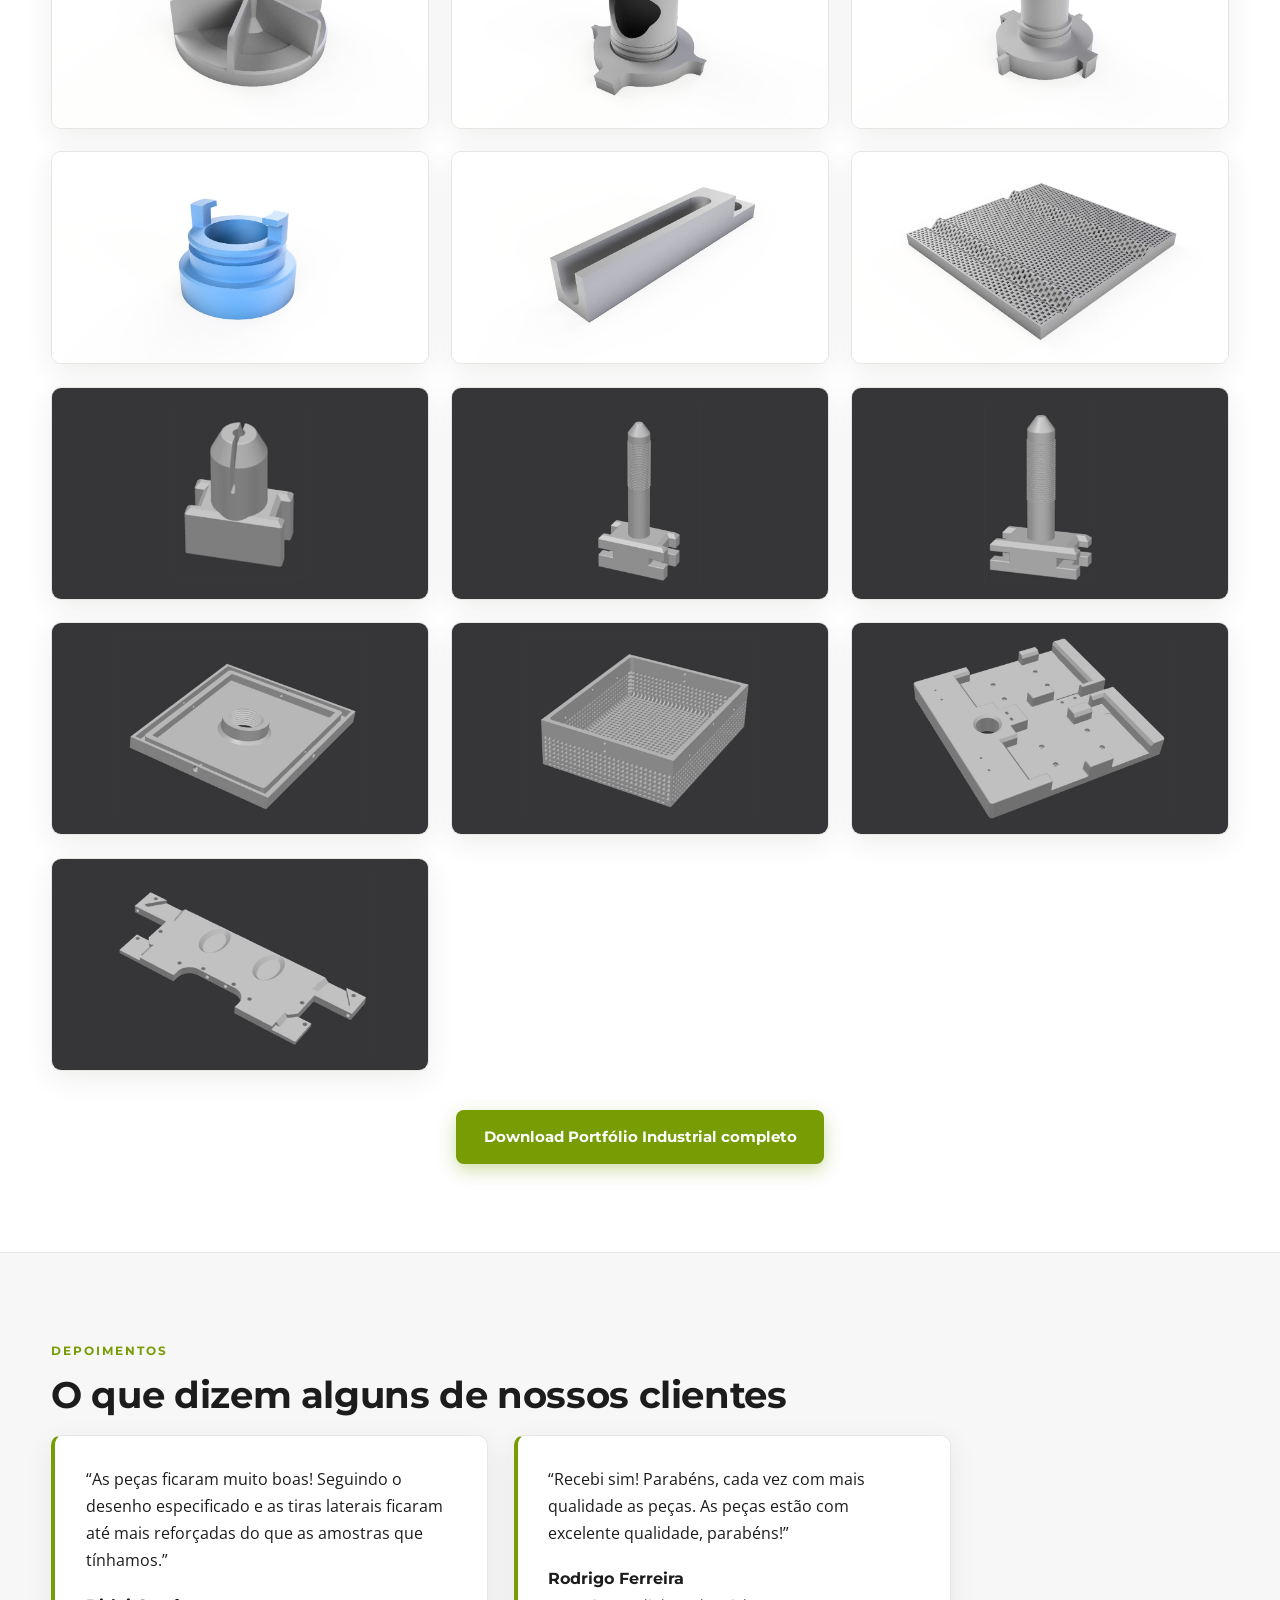
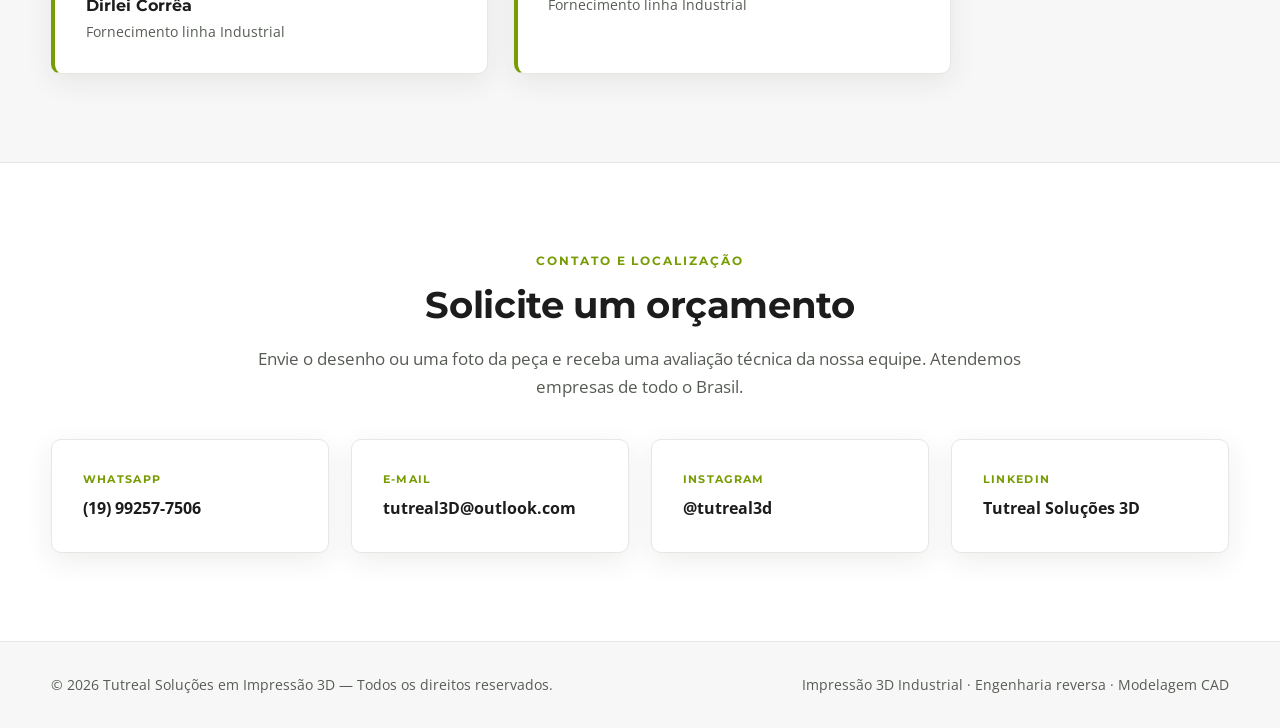
==== commit 65d422e2: "Ajusta CTAs para Solicite seu orcamento e remove numeros do Como trabalhamos Co-Authored-By: Claude " ====
--- a/index.html
+++ b/index.html
@@ -29,7 +29,7 @@
       <a href="#depoimentos">Clientes</a>
       <a href="#contato">Contato</a>
     </nav>
-    <a class="btn btn-accent topbar-cta" href="https://wa.me/5519992577506?text=Ol%C3%A1%2C%20vim%20pelo%20site%20da%20Tutreal%20e%20gostaria%20de%20um%20or%C3%A7amento%20para%20a%20linha%20industrial." target="_blank" rel="noopener">Solicitar orçamento</a>
+    <a class="btn btn-accent topbar-cta" href="https://wa.me/5519992577506?text=Ol%C3%A1%2C%20vim%20pelo%20site%20da%20Tutreal%20e%20gostaria%20de%20um%20or%C3%A7amento%20para%20a%20linha%20industrial." target="_blank" rel="noopener">Solicite seu orçamento</a>
     <button class="nav-toggle" id="navToggle" aria-label="Abrir menu"><span></span><span></span><span></span></button>
   </div>
 </header>
@@ -88,15 +88,15 @@
             <li>Moldes, gabaritos, dispositivos de linha, protótipos funcionais, peças de reposição e pequenas séries</li>
             <li>Filamentos de engenharia — PETG, Nylon (PA6) com fibra de carbono ou de vidro, PC, ABS e outros — garantindo a qualidade, as resistências térmica, mecânica e química e as demais propriedades que o seu projeto demanda</li>
           </ul>
-          <a class="btn btn-accent" href="https://wa.me/5519992577506?text=Ol%C3%A1%2C%20preciso%20de%20uma%20pe%C3%A7a%20t%C3%A9cnica%20para%20a%20ind%C3%BAstria." target="_blank" rel="noopener">Orçar peça industrial</a>
+          <a class="btn btn-accent" href="https://wa.me/5519992577506?text=Ol%C3%A1%2C%20preciso%20de%20uma%20pe%C3%A7a%20t%C3%A9cnica%20para%20a%20ind%C3%BAstria." target="_blank" rel="noopener">Solicite seu orçamento</a>
         </article>
         <div class="steps-col">
           <h3 class="steps-title">Como trabalhamos</h3>
           <ol class="steps">
-            <li><span>1</span><div><h4>Diagnóstico</h4><p>Você envia a peça, o desenho ou o problema. Avaliamos aplicação, esforços e material adequado.</p></div></li>
-            <li><span>2</span><div><h4>Engenharia &amp; CAD</h4><p>Modelamos em CAD — do zero ou por engenharia reversa — e validamos as dimensões com você.</p></div></li>
-            <li><span>3</span><div><h4>Produção</h4><p>Impressão 3D com filamentos técnicos e controle de precisão dimensional e acabamento.</p></div></li>
-            <li><span>4</span><div><h4>Entrega</h4><p>Inspeção final e entrega ágil, com acompanhamento pós-aplicação e ajustes quando necessário.</p></div></li>
+            <li><div><h4>Diagnóstico</h4><p>Você envia a peça, o desenho ou o problema. Avaliamos aplicação, esforços e material adequado.</p></div></li>
+            <li><div><h4>Engenharia &amp; CAD</h4><p>Modelamos em CAD — do zero ou por engenharia reversa — e validamos as dimensões com você.</p></div></li>
+            <li><div><h4>Produção</h4><p>Impressão 3D com filamentos técnicos e controle de precisão dimensional e acabamento.</p></div></li>
+            <li><div><h4>Entrega</h4><p>Inspeção final e entrega ágil, com acompanhamento pós-aplicação e ajustes quando necessário.</p></div></li>
           </ol>
         </div>
       </div>
--- a/assets/css/style.css
+++ b/assets/css/style.css
@@ -172,12 +172,6 @@
   border-radius: var(--radius); padding: 1.2rem 1.4rem;
   box-shadow: var(--shadow);
 }
-.steps li span {
-  display: inline-grid; place-items: center; flex: none;
-  width: 2.3em; height: 2.3em; border-radius: 8px;
-  background: var(--accent); color: var(--accent-ink);
-  font-family: var(--font-head); font-weight: 800;
-}
 .steps h4 { margin-bottom: 0.25em; }
 .steps p { font-size: 0.93rem; color: var(--muted); }
 
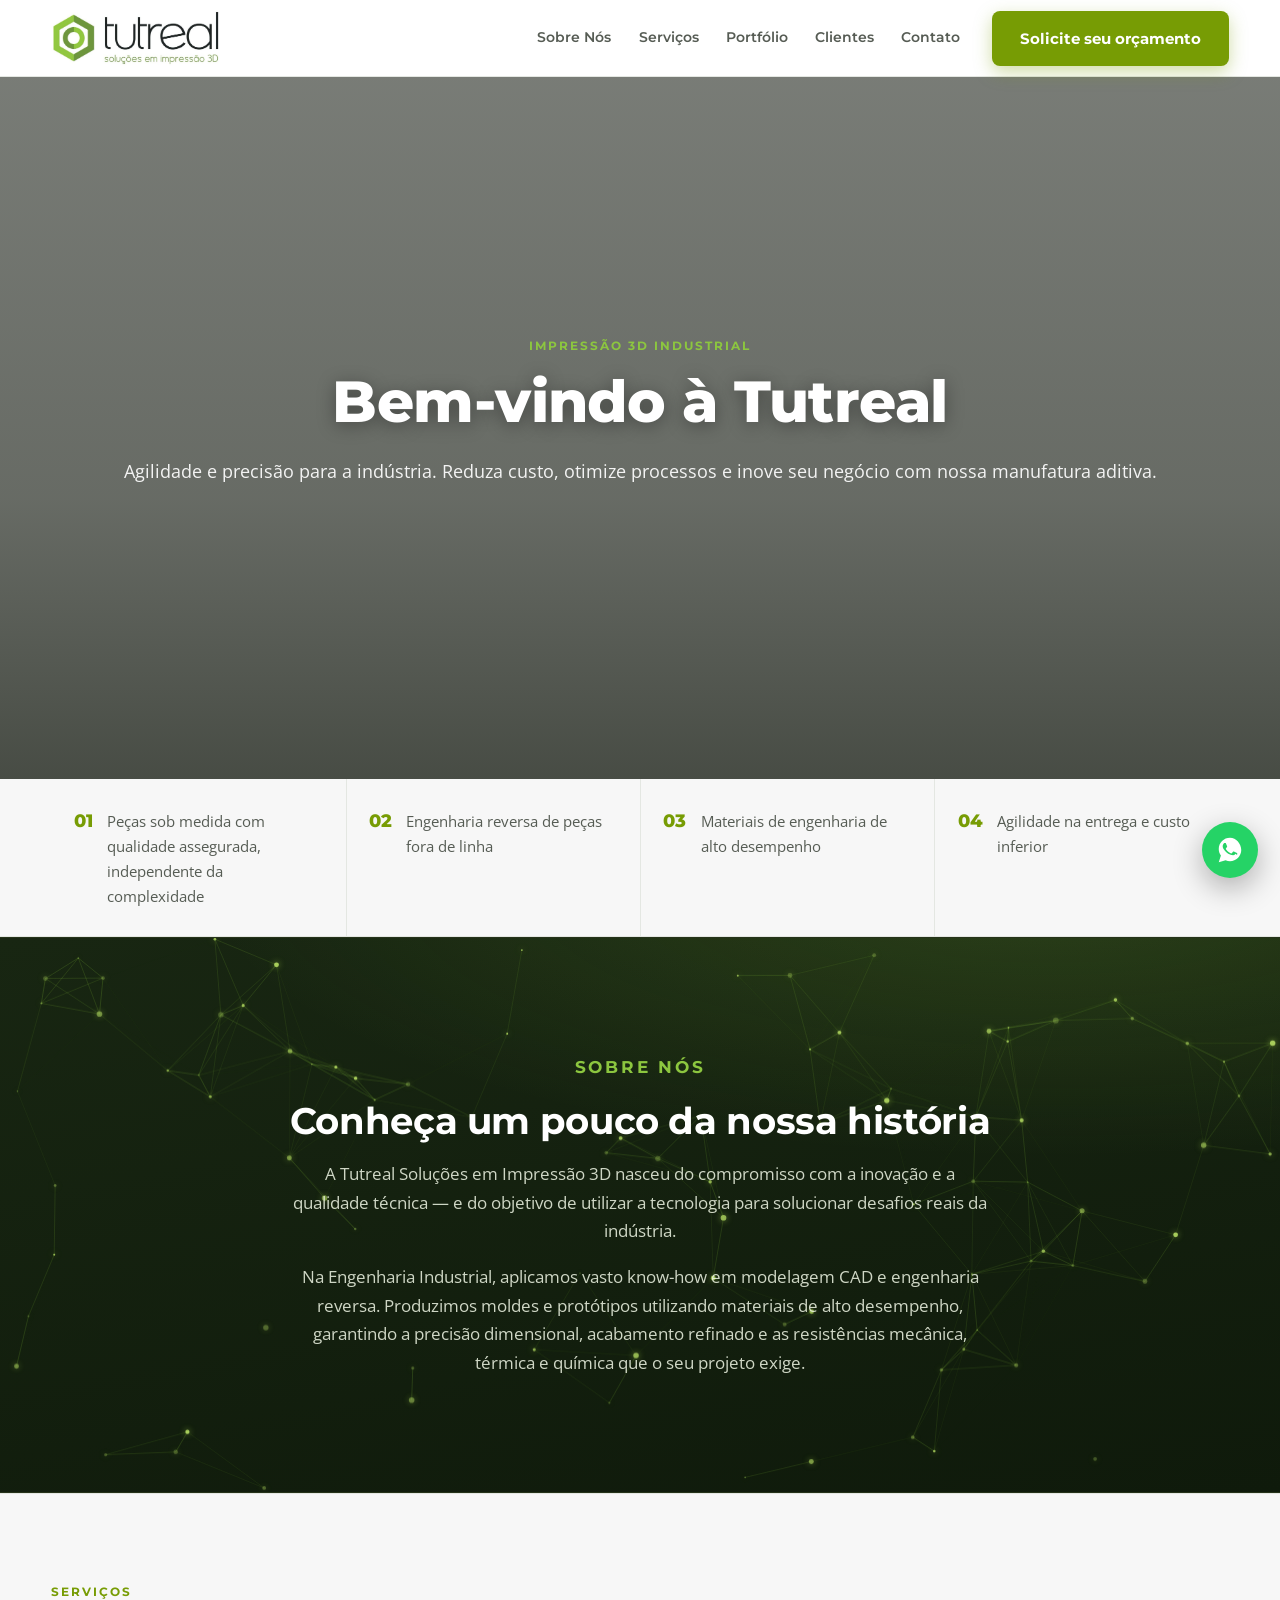
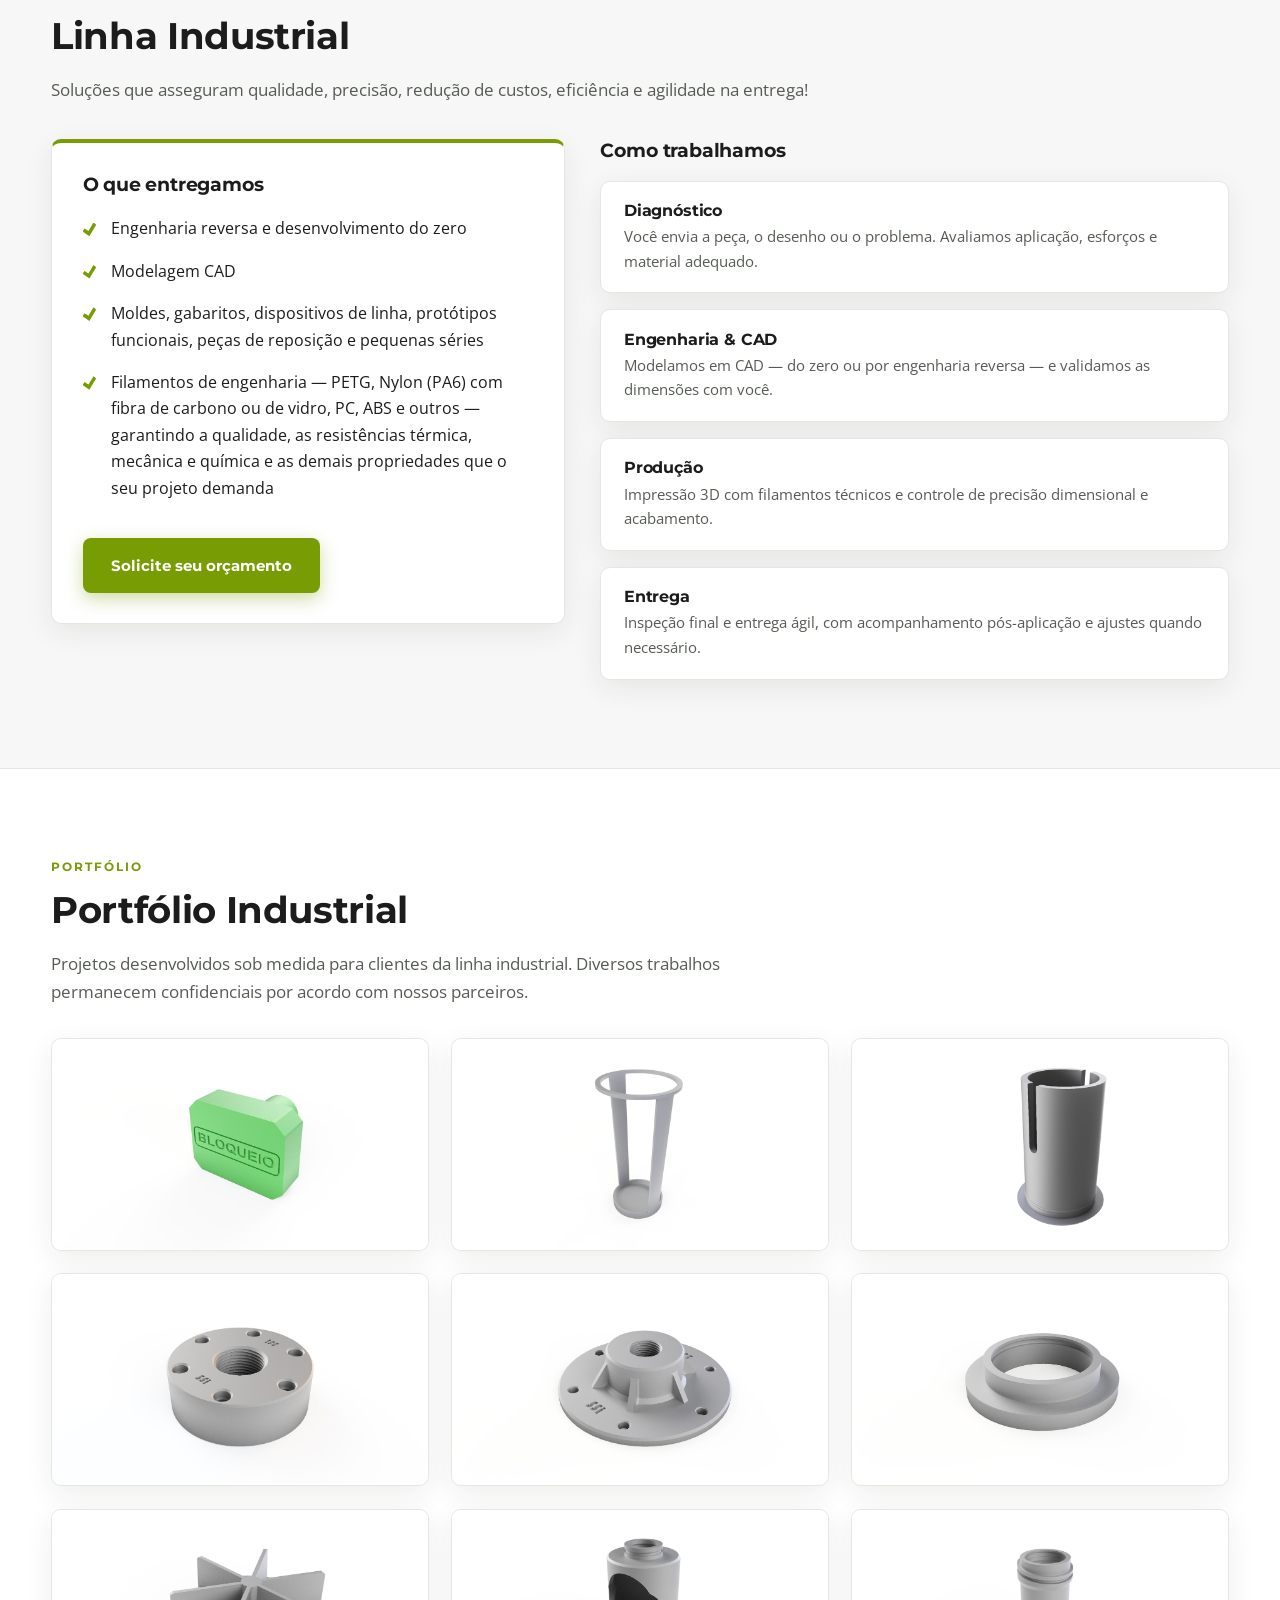
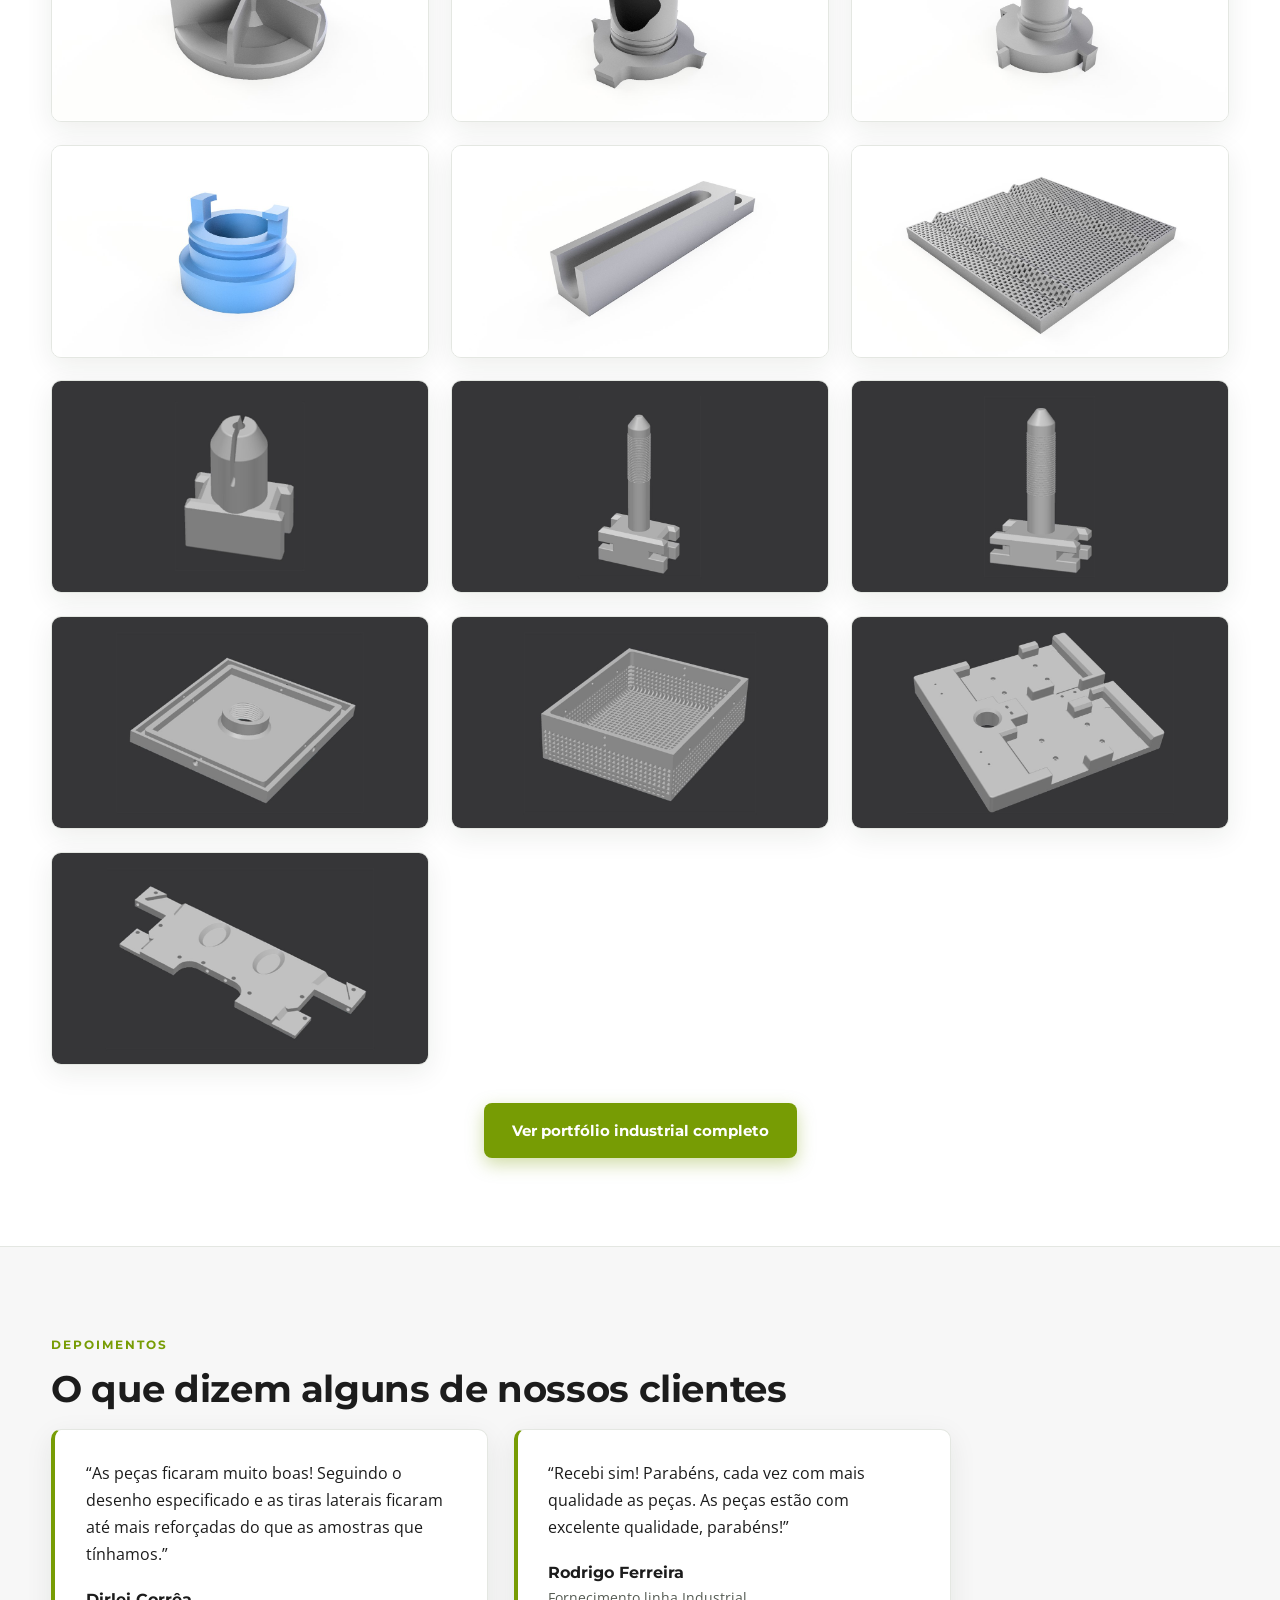
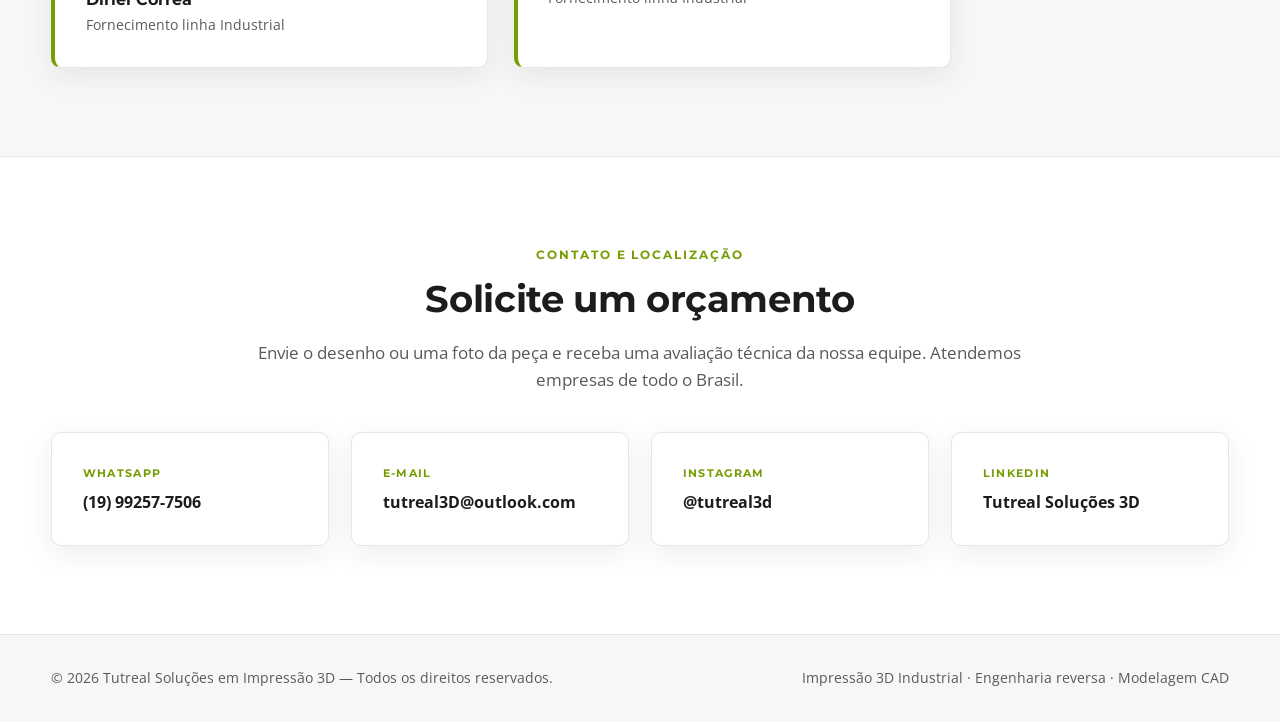
==== commit 5c28b886: "Portfolio digital + movimento no site - Nova pagina portfolio-industrial.html (portfolio digital no " ====
--- a/index.html
+++ b/index.html
@@ -1,6 +1,13 @@
 <!DOCTYPE html>
 <html lang="pt-BR">
 <head>
+  <!-- Google Tag Manager -->
+  <script>(function(w,d,s,l,i){w[l]=w[l]||[];w[l].push({'gtm.start':
+  new Date().getTime(),event:'gtm.js'});var f=d.getElementsByTagName(s)[0],
+  j=d.createElement(s),dl=l!='dataLayer'?'&l='+l:'';j.async=true;j.src=
+  'https://www.googletagmanager.com/gtm.js?id='+i+dl;f.parentNode.insertBefore(j,f);
+  })(window,document,'script','dataLayer','GTM-NNJJ9MBG');</script>
+  <!-- End Google Tag Manager -->
   <meta charset="UTF-8">
   <meta name="viewport" content="width=device-width, initial-scale=1.0">
   <title>Tutreal — Soluções em Impressão 3D Industrial | Moldes, Protótipos e Engenharia Reversa</title>
@@ -12,10 +19,14 @@
   <link rel="preconnect" href="https://fonts.googleapis.com">
   <link rel="preconnect" href="https://fonts.gstatic.com" crossorigin>
   <link href="https://fonts.googleapis.com/css2?family=Montserrat:wght@500;600;700;800&family=Open+Sans:wght@400;500;600&display=swap" rel="stylesheet">
-  <link rel="stylesheet" href="assets/css/style.css">
+  <link rel="stylesheet" href="assets/css/style.css?v=2">
   <link rel="icon" type="image/svg+xml" href="assets/img/favicon.svg">
 </head>
 <body>
+<!-- Google Tag Manager (noscript) -->
+<noscript><iframe src="https://www.googletagmanager.com/ns.html?id=GTM-NNJJ9MBG"
+height="0" width="0" style="display:none;visibility:hidden"></iframe></noscript>
+<!-- End Google Tag Manager (noscript) -->
 
 <header class="topbar" id="topo">
   <div class="container topbar-inner">
@@ -29,7 +40,7 @@
       <a href="#depoimentos">Clientes</a>
       <a href="#contato">Contato</a>
     </nav>
-    <a class="btn btn-accent topbar-cta" href="https://wa.me/5519992577506?text=Ol%C3%A1%2C%20vim%20pelo%20site%20da%20Tutreal%20e%20gostaria%20de%20um%20or%C3%A7amento%20para%20a%20linha%20industrial." target="_blank" rel="noopener">Solicite seu orçamento</a>
+    <a class="btn btn-accent topbar-cta" data-origem="topo" href="https://wa.me/5519992577506?text=Ol%C3%A1%2C%20vim%20pelo%20site%20da%20Tutreal%20e%20gostaria%20de%20um%20or%C3%A7amento%20para%20a%20linha%20industrial." target="_blank" rel="noopener">Solicite seu orçamento</a>
     <button class="nav-toggle" id="navToggle" aria-label="Abrir menu"><span></span><span></span><span></span></button>
   </div>
 </header>
@@ -59,17 +70,13 @@
   </section>
 
   <!-- SOBRE -->
-  <section class="section" id="sobre">
-    <div class="container about-grid">
-      <div>
-        <p class="eyebrow">Sobre Nós</p>
-        <h2>Conheça um pouco da nossa história</h2>
-        <p>A Tutreal Soluções em Impressão 3D nasceu do compromisso com a inovação e a qualidade técnica — e do objetivo de utilizar a tecnologia para solucionar desafios reais da indústria.</p>
-        <p>Na Engenharia Industrial, aplicamos vasto know-how em modelagem CAD e engenharia reversa. Produzimos moldes e protótipos utilizando materiais de alto desempenho, garantindo a precisão dimensional, acabamento refinado e as resistências mecânica, térmica e química que o seu projeto exige.</p>
-      </div>
-      <div class="about-logo">
-        <img src="assets/img/logo-tutreal.jpg" alt="Logotipo Tutreal — soluções em impressão 3D">
-      </div>
+  <section class="section section-sobre" id="sobre">
+    <canvas class="sobre-fx" id="sobreFx" aria-hidden="true"></canvas>
+    <div class="container about-single">
+      <p class="eyebrow">Sobre Nós</p>
+      <h2>Conheça um pouco da nossa história</h2>
+      <p>A Tutreal Soluções em Impressão 3D nasceu do compromisso com a inovação e a qualidade técnica — e do objetivo de utilizar a tecnologia para solucionar desafios reais da indústria.</p>
+      <p>Na Engenharia Industrial, aplicamos vasto know-how em modelagem CAD e engenharia reversa. Produzimos moldes e protótipos utilizando materiais de alto desempenho, garantindo a precisão dimensional, acabamento refinado e as resistências mecânica, térmica e química que o seu projeto exige.</p>
     </div>
   </section>
 
@@ -88,7 +95,7 @@
             <li>Moldes, gabaritos, dispositivos de linha, protótipos funcionais, peças de reposição e pequenas séries</li>
             <li>Filamentos de engenharia — PETG, Nylon (PA6) com fibra de carbono ou de vidro, PC, ABS e outros — garantindo a qualidade, as resistências térmica, mecânica e química e as demais propriedades que o seu projeto demanda</li>
           </ul>
-          <a class="btn btn-accent" href="https://wa.me/5519992577506?text=Ol%C3%A1%2C%20preciso%20de%20uma%20pe%C3%A7a%20t%C3%A9cnica%20para%20a%20ind%C3%BAstria." target="_blank" rel="noopener">Solicite seu orçamento</a>
+          <a class="btn btn-accent" data-origem="servicos" href="https://wa.me/5519992577506?text=Ol%C3%A1%2C%20preciso%20de%20uma%20pe%C3%A7a%20t%C3%A9cnica%20para%20a%20ind%C3%BAstria." target="_blank" rel="noopener">Solicite seu orçamento</a>
         </article>
         <div class="steps-col">
           <h3 class="steps-title">Como trabalhamos</h3>
@@ -131,7 +138,7 @@
         <figure><img src="assets/img/peca-industrial-19.jpg" alt="Placa de molde com cavidades produzida em impressão 3D"></figure>
       </div>
       <div class="portfolio-cta">
-        <a class="btn btn-accent" href="https://drive.google.com/file/d/17jAqUg_Wu3EEH11DgJoUwJnHV3_WI6jH/view" target="_blank" rel="noopener">Download Portfólio Industrial completo</a>
+        <a class="btn btn-accent" href="portfolio-industrial.html">Ver portfólio industrial completo</a>
       </div>
     </div>
   </section>
@@ -161,11 +168,11 @@
       <h2>Solicite um orçamento</h2>
       <p class="section-note">Envie o desenho ou uma foto da peça e receba uma avaliação técnica da nossa equipe. Atendemos empresas de todo o Brasil.</p>
       <div class="contact-grid">
-        <a class="contact-card card" href="https://wa.me/5519992577506?text=Ol%C3%A1%2C%20vim%20pelo%20site%20da%20Tutreal%20e%20gostaria%20de%20um%20or%C3%A7amento." target="_blank" rel="noopener">
+        <a class="contact-card card" data-origem="contato" href="https://wa.me/5519992577506?text=Ol%C3%A1%2C%20vim%20pelo%20site%20da%20Tutreal%20e%20gostaria%20de%20um%20or%C3%A7amento." target="_blank" rel="noopener">
           <span class="contact-label">WhatsApp</span>
           <strong>(19) 99257-7506</strong>
         </a>
-        <a class="contact-card card" href="mailto:tutreal3D@outlook.com">
+        <a class="contact-card card" data-origem="contato" href="mailto:tutreal3D@outlook.com">
           <span class="contact-label">E-mail</span>
           <strong>tutreal3D@outlook.com</strong>
         </a>
@@ -189,7 +196,7 @@
   </div>
 </footer>
 
-<a class="wa-float" href="https://wa.me/5519992577506?text=Ol%C3%A1%2C%20vim%20pelo%20site%20da%20Tutreal%20e%20gostaria%20de%20um%20or%C3%A7amento." target="_blank" rel="noopener" aria-label="Conversar no WhatsApp">
+<a class="wa-float" data-origem="botao-flutuante" href="https://wa.me/5519992577506?text=Ol%C3%A1%2C%20vim%20pelo%20site%20da%20Tutreal%20e%20gostaria%20de%20um%20or%C3%A7amento." target="_blank" rel="noopener" aria-label="Conversar no WhatsApp">
   <svg viewBox="0 0 32 32" aria-hidden="true"><path d="M16 3C9.4 3 4 8.3 4 14.9c0 2.6.8 5 2.3 7L4 29l7.3-2.2c1.5.8 3.1 1.2 4.7 1.2 6.6 0 12-5.3 12-11.9S22.6 3 16 3zm5.9 16.9c-.3.8-1.5 1.5-2.4 1.6-.6.1-1.4.2-4.1-.9-3.4-1.4-5.6-4.9-5.8-5.1-.2-.2-1.4-1.9-1.4-3.6s.9-2.5 1.2-2.9c.3-.3.7-.4.9-.4h.7c.2 0 .5-.1.8.6l1.1 2.7c.1.2.2.4 0 .7l-.5.7-.6.7c-.2.2-.4.4-.2.8.2.4 1 1.7 2.2 2.7 1.5 1.4 2.8 1.8 3.2 2 .4.2.6.2.9-.1l1.3-1.5c.3-.4.6-.3.9-.2l2.8 1.3c.4.2.7.3.8.5.1.2.1.9-.2 1.7z" fill="currentColor"/></svg>
 </a>
 
@@ -205,6 +212,6 @@
     document.addEventListener('scroll', tryPlay, { once: true });
   })();
 </script>
-<script src="assets/js/main.js"></script>
+<script src="assets/js/main.js?v=2"></script>
 </body>
 </html>
--- a/assets/css/style.css
+++ b/assets/css/style.css
@@ -230,8 +230,28 @@
 .wa-float svg { width: 30px; height: 30px; }
 
 /* ===== Reveal ===== */
-.reveal { opacity: 0; transform: translateY(18px); transition: opacity 0.55s ease, transform 0.55s ease; }
+.reveal { opacity: 0; transform: translateY(18px); transition: opacity 0.6s ease, transform 0.6s ease; transition-delay: calc(var(--i, 0) * 60ms); }
 .reveal.visible { opacity: 1; transform: none; }
+
+/* ===== Movimento: partículas no Sobre, tilt, magnético ===== */
+#sobre { position: relative; overflow: hidden; }
+.section-sobre {
+  padding-block: clamp(4.5rem, 9vw, 7.5rem);
+  background: radial-gradient(120% 90% at 82% -10%, rgba(140, 198, 63, 0.18), transparent 55%), linear-gradient(170deg, #182612, #0f1a0b);
+  border-block: 1px solid #26331a; color: #eef4e3;
+}
+.section-sobre .eyebrow { color: var(--accent-strong); }
+.section-sobre h2 { color: #ffffff; }
+.sobre-fx { position: absolute; inset: 0; width: 100%; height: 100%; z-index: 0; pointer-events: none; }
+#sobre .container { position: relative; z-index: 1; }
+.about-single { max-width: 44em; margin-inline: auto; text-align: center; }
+.about-single p { color: rgba(238, 244, 227, 0.86); margin-bottom: 1em; font-size: 1.08rem; }
+.about-single p:last-child { margin-bottom: 0; }
+.gallery figure { will-change: transform; }
+.btn-accent { will-change: transform; }
+@media (prefers-reduced-motion: reduce) {
+  .reveal { opacity: 1 !important; transform: none !important; transition: none; }
+}
 
 /* ===== Responsivo ===== */
 /* Telas grandes (monitores Full HD+): conteúdo mais largo e tipografia maior */
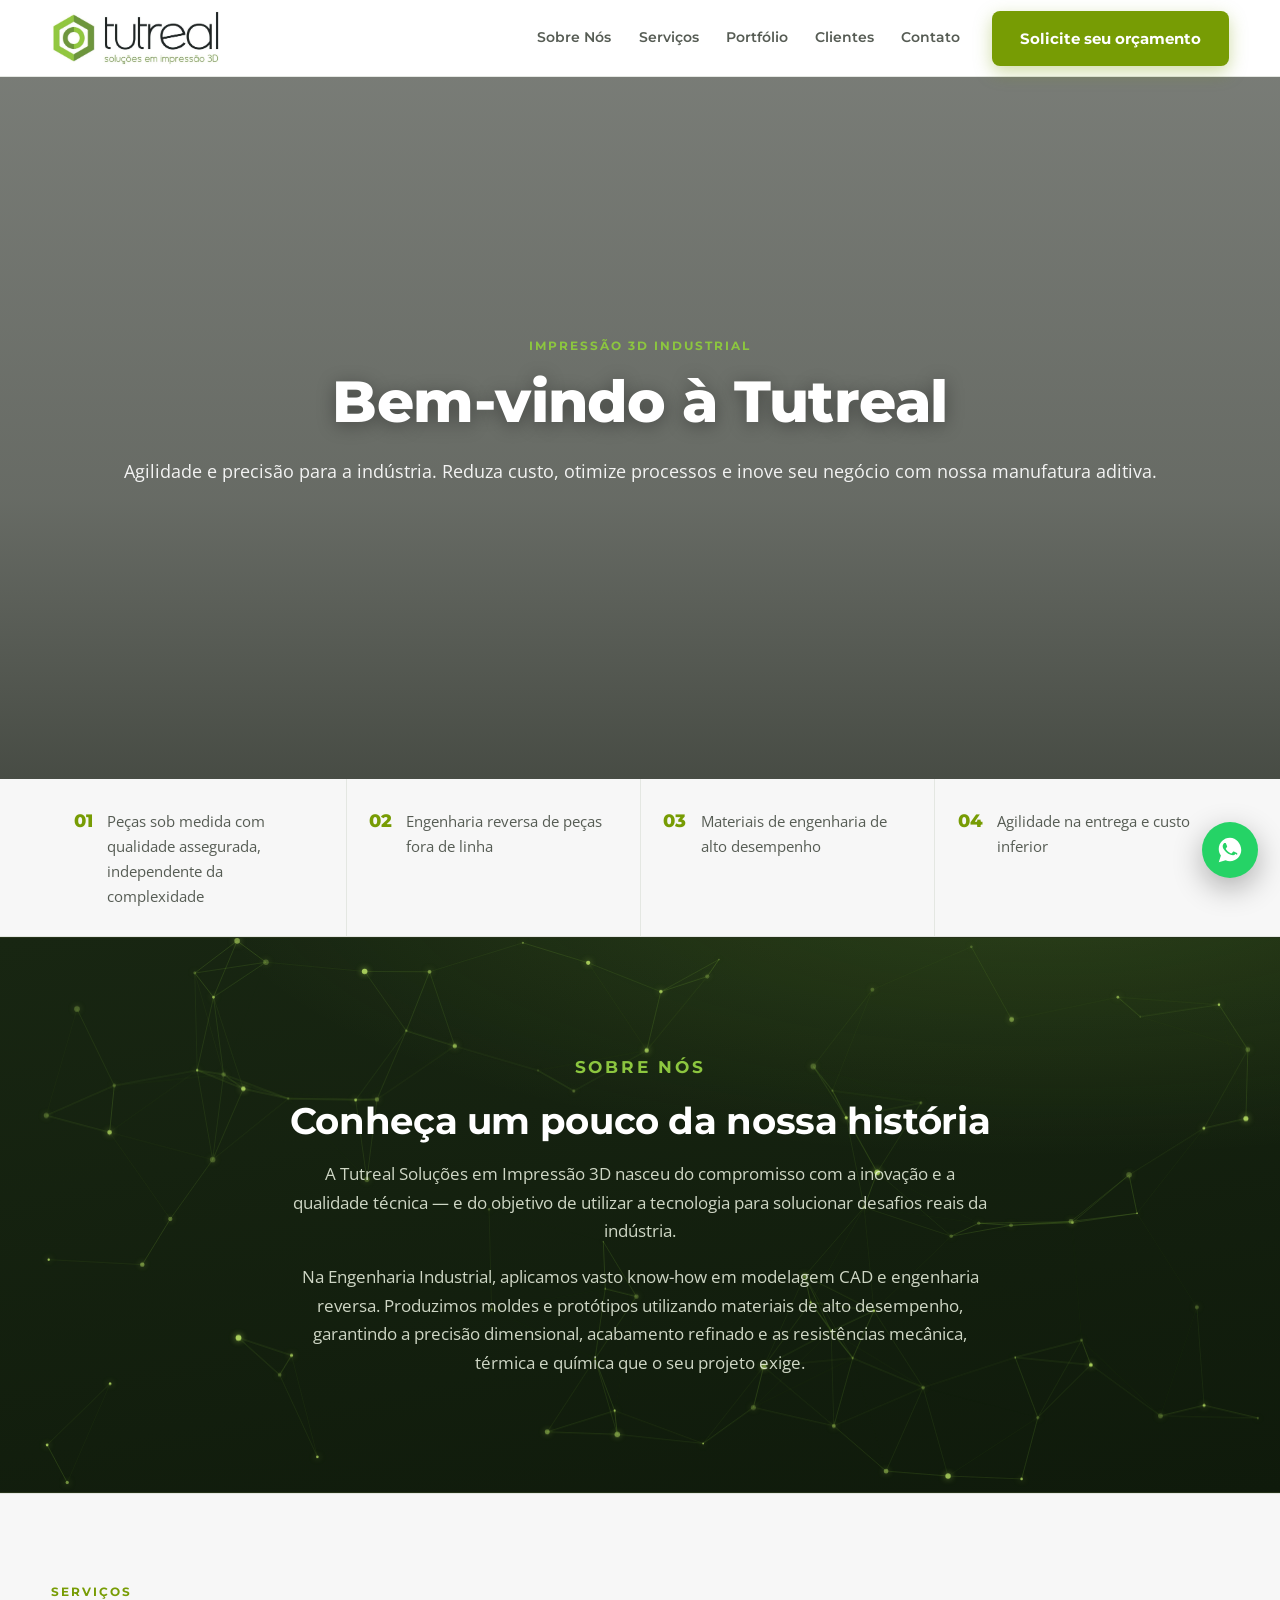
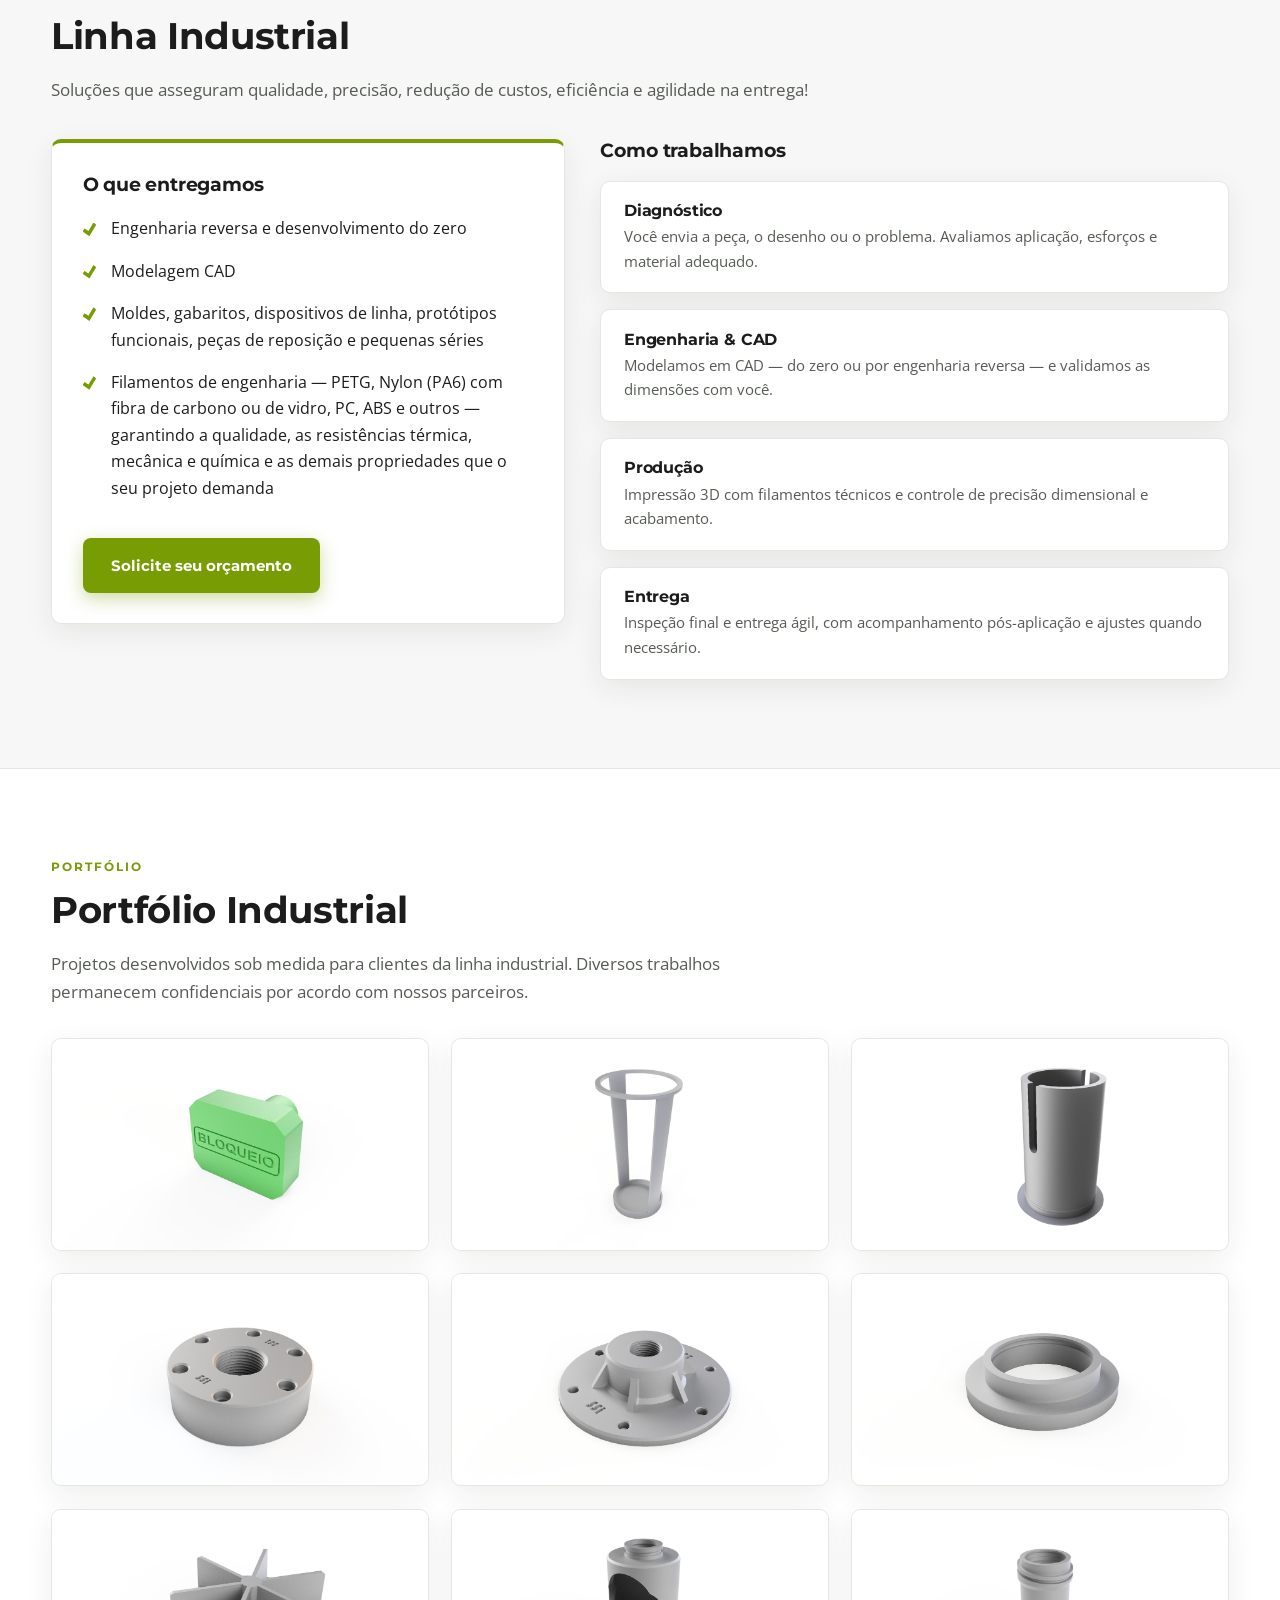
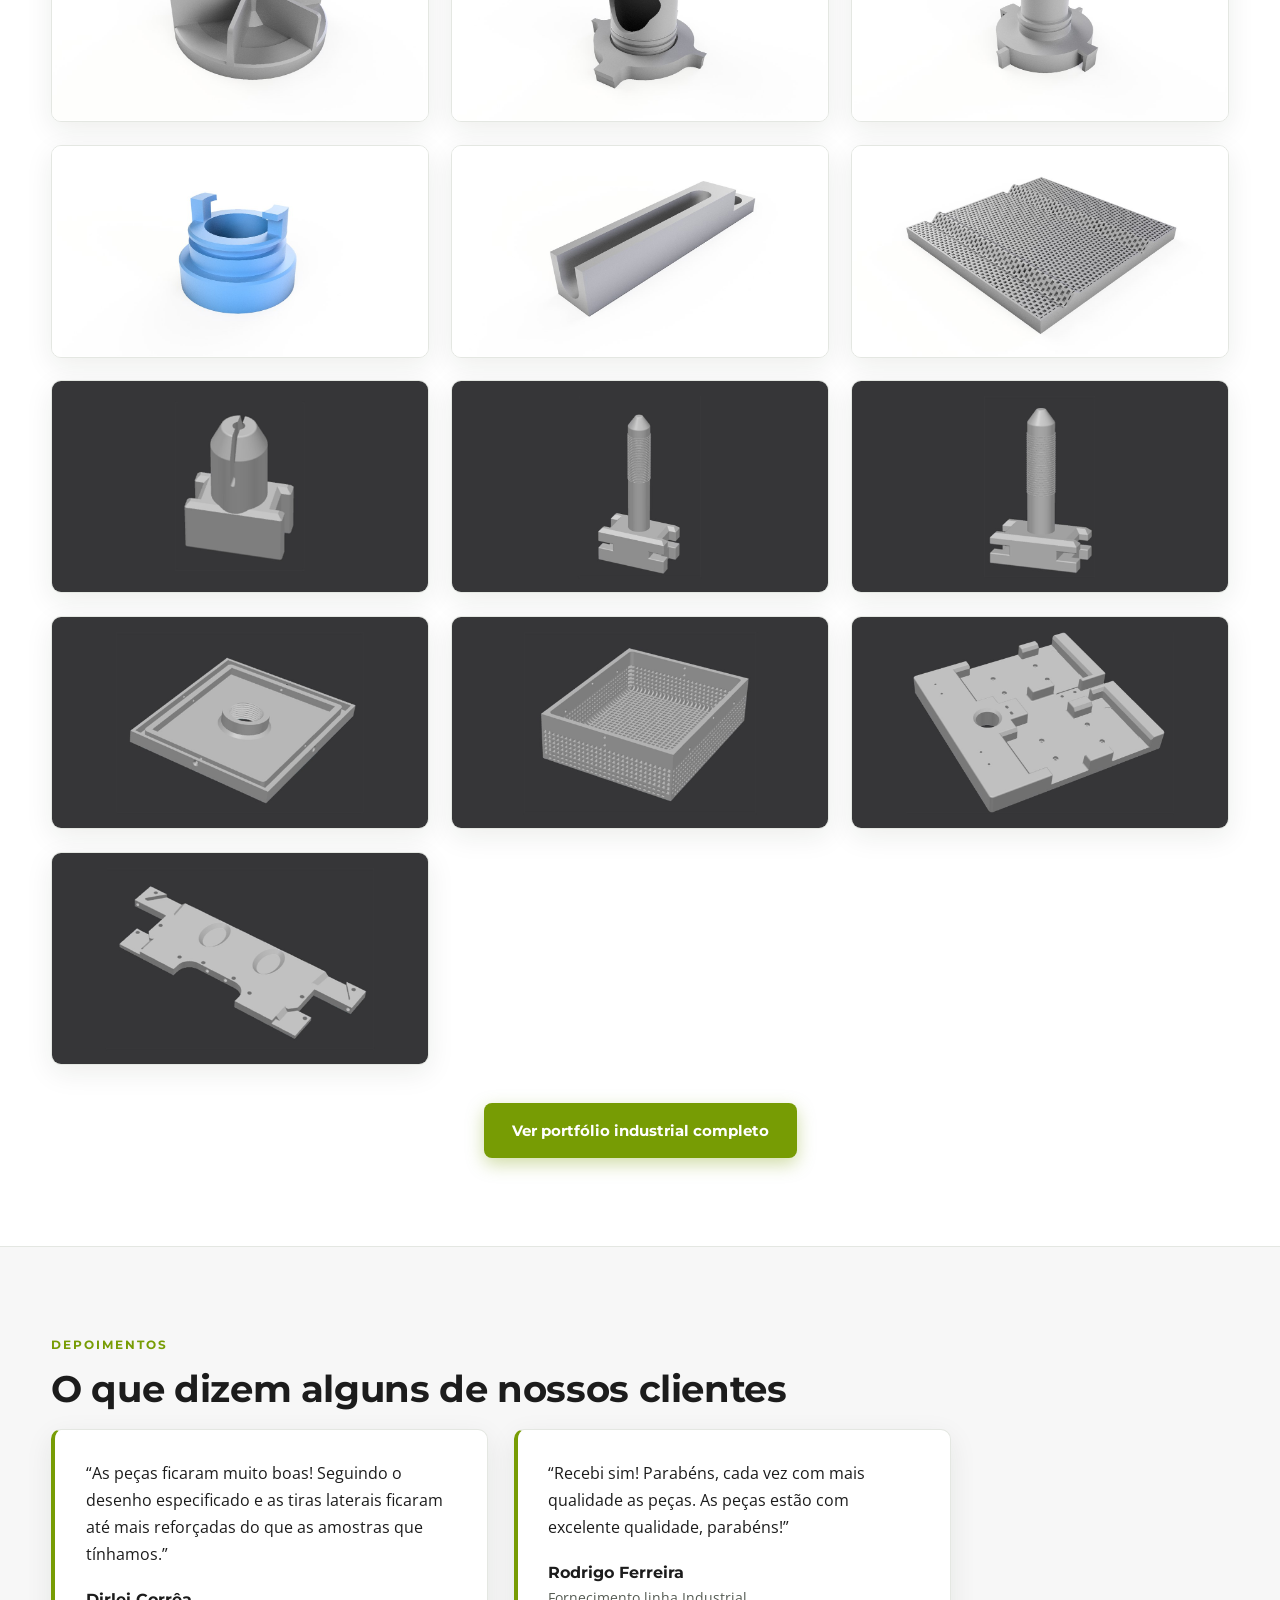
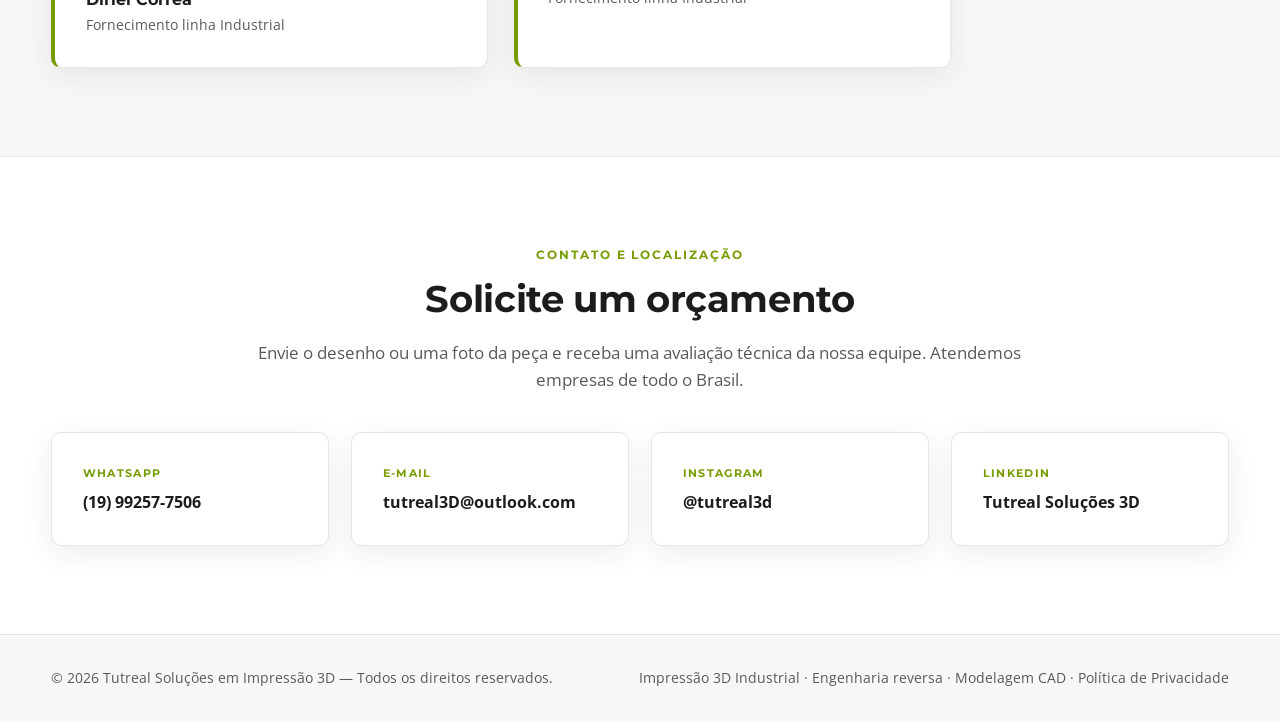
==== commit 1fa3237a: "Politica de Privacidade (LGPD) + link no rodape Pagina exigida pelo Google para publicar o app OAuth" ====
--- a/index.html
+++ b/index.html
@@ -192,7 +192,7 @@
 <footer class="footer">
   <div class="container footer-inner">
     <p>© <span id="year"></span> Tutreal Soluções em Impressão 3D — Todos os direitos reservados.</p>
-    <p>Impressão 3D Industrial · Engenharia reversa · Modelagem CAD</p>
+    <p>Impressão 3D Industrial · Engenharia reversa · Modelagem CAD · <a href="politica-de-privacidade.html">Política de Privacidade</a></p>
   </div>
 </footer>
 
